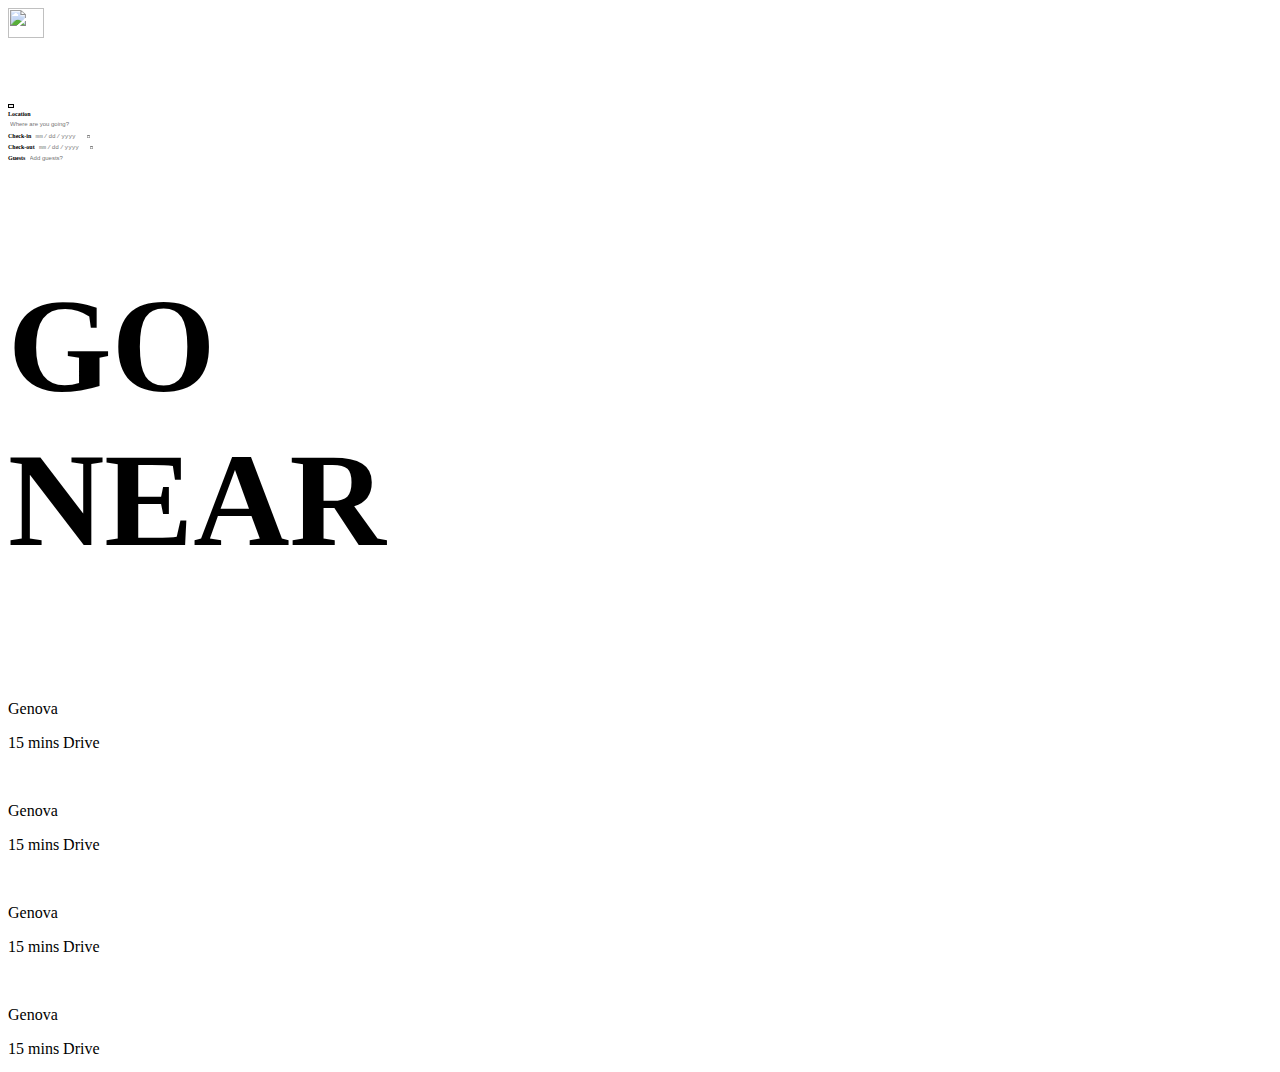
==== index.html @ 69705944 "navbar(finita)" ====
<!DOCTYPE html>
<html lang="it">
  <head>
    <meta charset="utf-8" />
    <meta name="viewport" content="width=device-width, initial-scale=1" />
    <title>Clone Airbnb</title>
    <link
      href="https://cdn.jsdelivr.net/npm/bootstrap@5.3.2/dist/css/bootstrap.min.css"
      rel="stylesheet"
      integrity="sha384-T3c6CoIi6uLrA9TneNEoa7RxnatzjcDSCmG1MXxSR1GAsXEV/Dwwykc2MPK8M2HN"
      crossorigin="anonymous"
    />
    <link rel="stylesheet" href="/style.css" />
  </head>
  <body>
    <header>
      <!-- NAVBAR -->
      <nav class="navbar navbar-light bg-black p-0">
        <div class="container-fluid">
          <a class="d-flex navbar-brand justify-content-center" href="#">
            <img src="./assets/logo.png" alt="" width="36" height="30">
          </a>
          <div class="d-flex gap-2">
            <p>Places to stay</p>
            <p>Experiences</p>
            <p>Online Experiences</p>
          </div>
          <div class="d-flex xx-small gap-2 align-items-center">
            <p class="m-0">Become a host</p>
            <div><ion-icon name="globe-outline"></ion-icon></div>
            <div>
              <button type="button" class="align-items-center d-flex rounded-pill gap-1">
                <ion-icon name="menu-outline"></ion-icon>
                <ion-icon class="text-secondary small" name="person-circle"></ion-icon>
              </button>
            </div>
          </div>
        </div>
      

      <div class="search-nav w-50 mx-auto d-flex justify-content-center bg-black">
        <div class="d-flex rounded-pill bg-light  justify-content-around">

          <div class="rounded-pill w-25" style="padding-bottom: 1.5px;">
            <div class="xx-small row w-100">
              <div class="col-12">
                <b>Location</b>
              </div>
              <div class="col-12 pe-1">
                <input class="w-100 p-0 d-flex" type="text" placeholder="Where are you going?">
              </div>
           </div>
          </div>
          <div class="rounded-pill w-75 row">
            <div class="col-3 px-1 xx-small">
              <b>Check-in</b>
              <input class="w-100 p-0 d-flex" type="date">
            </div>
            <div class="col-3 px-1 xx-small">
              <b>Check-out</b>
              <input class="w-100 p-0 d-flex" type="date">
            </div>
            <div class="col-3 px-1 xx-small">
              <b>Guests</b>
              <input class="w-100 p-0 d-flex" type="text" placeholder="Add guests?">
            </div>
            <div class="col-3 d-flex justify-content-end pe-2">
              <div class="d-flex align-items-center">
                <ion-icon size="extra-small" class="p-1 rounded-circle" name="search-outline"></ion-icon>
              </div>
            </div>
          </div>


          <!-- <div class="rounded-pill w-75">
            <div class="row align-items-center ps-2">
              <div class="d-flex col-3">
                <div class="xx-small">
                   <b>Location</b>
                   <input type="text" placeholder="Where are you going?" size="10">
                </div>
              </div>
              <div class="d-flex col-3 xx-small"><b>Check-in</b></div>
              <div class="d-flex col-3 xx-small"><b>Check-out</b></div>
              <div class="d-flex col-3 xx-small"><b>Guests</b></div>
            </div>
          </div>
          <div class="d-flex justify-content-end align-items-center w-25 h-100">
            <ion-icon size="extra-small" class="p-1 rounded-circle" name="search-outline"></ion-icon>
          </div> -->



        </div>
      </div>
</nav>
      <div class="position-relative">
        <img src="./assets/home.jpg" class="w-100 h-100" alt="" />
        <h1
          class="position-absolute start-0 top-50 mt-5 text-white fw-bold mx-5"
        >
          GO <br />
          NEAR
        </h1>
      </div>
    </header>

    <div class="bg-white m-5">
      <div class="row w-75 mx-auto">
        <div class="col-3">
          <div class="d-flex align-items-center">
            <img src="./assets/propic.png" class="logo" alt="" />
            <div>
              <p class="m-0">Genova</p>
              <p>15 mins Drive</p>
            </div>
          </div>
        </div>
        <div class="col-3">
          <div class="d-flex align-items-center">
            <img src="./assets/propic.png" class="logo" alt="" />
            <div>
              <p class="m-0">Genova</p>
              <p>15 mins Drive</p>
            </div>
          </div>
        </div>
        <div class="col-3">
          <div class="d-flex align-items-center">
            <img src="./assets/propic.png" class="logo" alt="" />
            <div>
              <p class="m-0">Genova</p>
              <p>15 mins Drive</p>
            </div>
          </div>
        </div>
        <div class="col-3">
          <div class="d-flex align-items-center">
            <img src="./assets/propic.png" class="logo" alt="" />
            <div>
              <p class="m-0">Genova</p>
              <p>15 mins Drive</p>
            </div>
          </div>
        </div>
      </div>
    </div>
    
    <script
      src="https://cdn.jsdelivr.net/npm/bootstrap@5.3.2/dist/js/bootstrap.bundle.min.js"
      integrity="sha384-C6RzsynM9kWDrMNeT87bh95OGNyZPhcTNXj1NW7RuBCsyN/o0jlpcV8Qyq46cDfL"
      crossorigin="anonymous"
    ></script>
    <script
      type="module"
      src="https://unpkg.com/ionicons@7.1.0/dist/ionicons/ionicons.esm.js"
    ></script>
    <script
      nomodule
      src="https://unpkg.com/ionicons@7.1.0/dist/ionicons/ionicons.js"
    ></script>
  </body>
</html>
---- style.css ----
.navbar img{
    object-fit: contain;
}
.navbar {
  color: white;
}
.navbar p{
  font-size: 0.4em;
}
button.rounded-pill{
  border: 1px solid black;
  padding-inline: 2px;
}
.small{
  font-size: small;
}
.x-small{
  font-size: x-small;
}
.xx-small{
  font-size: xx-small;
}
.navbar .search-nav{
  color: black;
}
.navbar .search-nav b{
  font-size: 0.4em;
}
.search-nav ion-icon{
  background-color: #FF385C!important;
  color: white;
  font-size: xx-small;
}
.search-nav input{
  font-size: 0.4em;
  border: none;
  outline: none;
  color: gray;
}
h1 {
  font-size: 100pt;
}
img {
  object-fit: cover;
}
.logo {
  width: 100px;
}
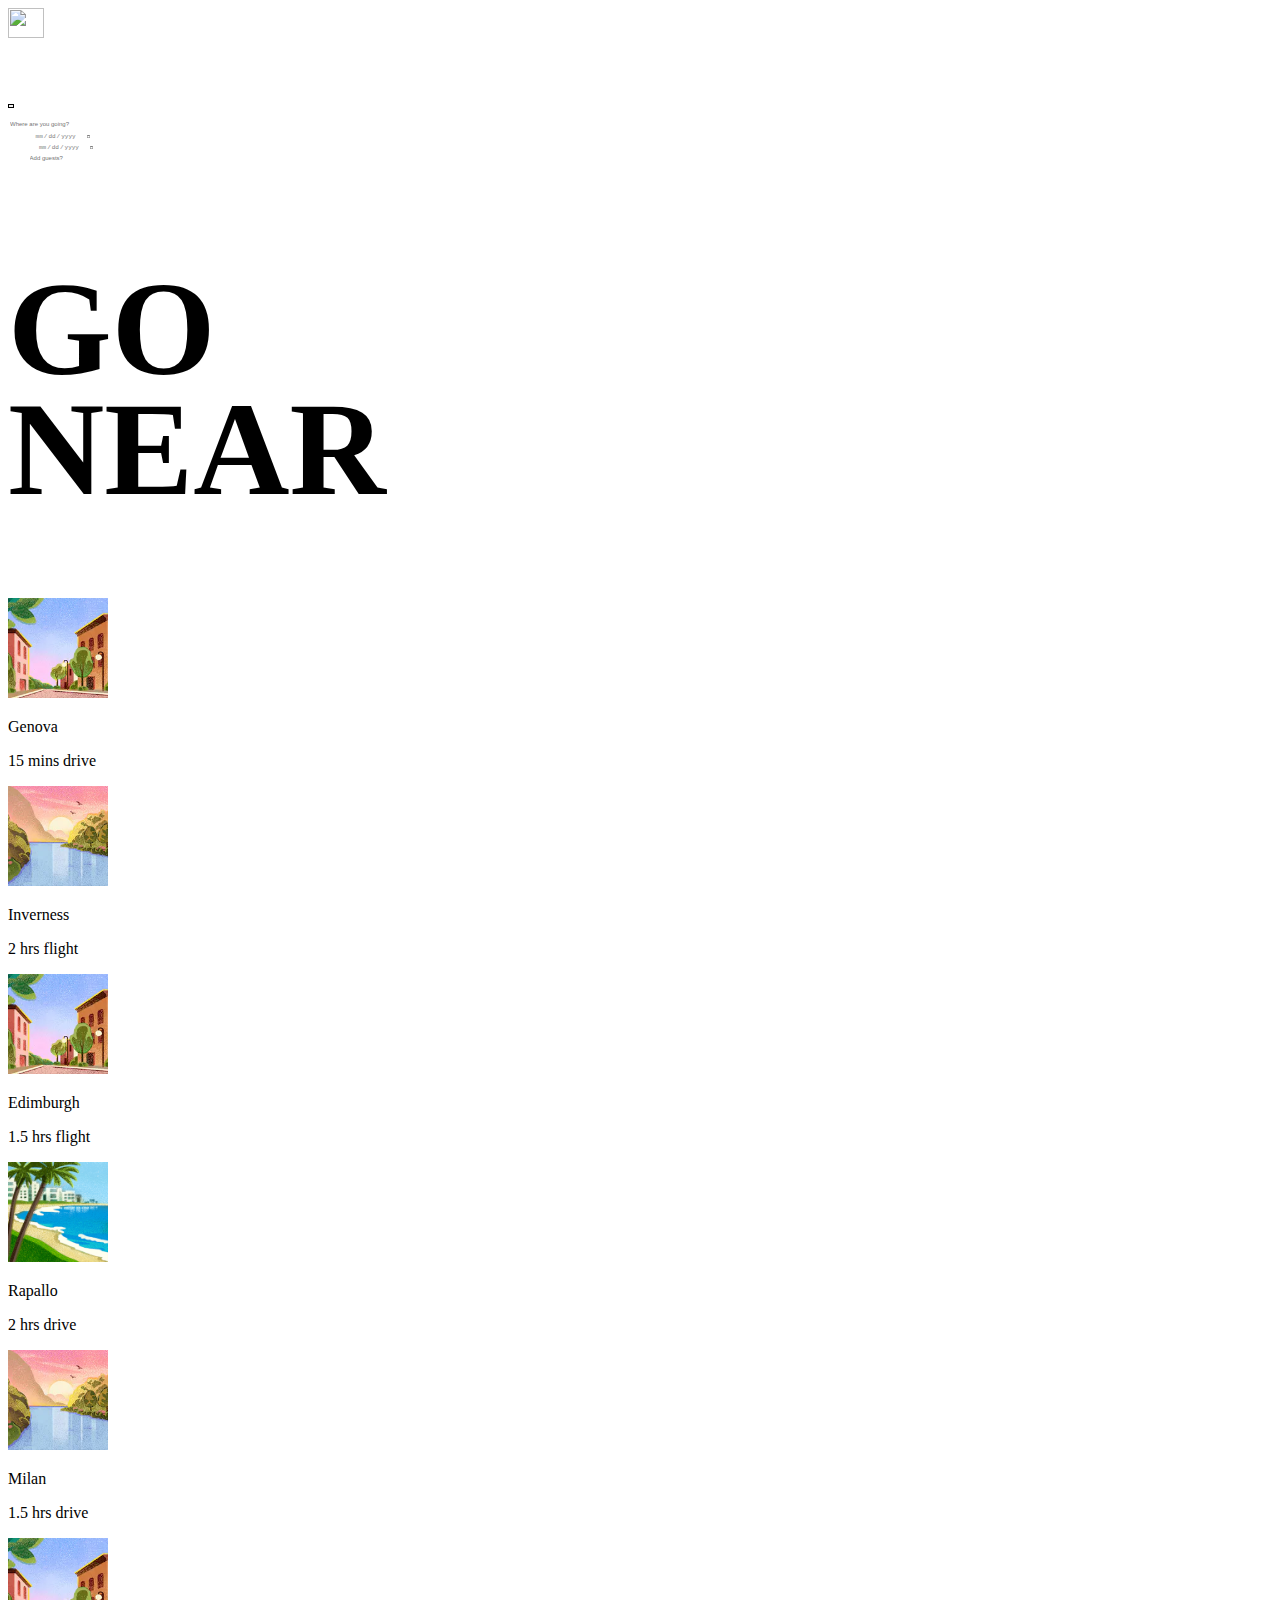
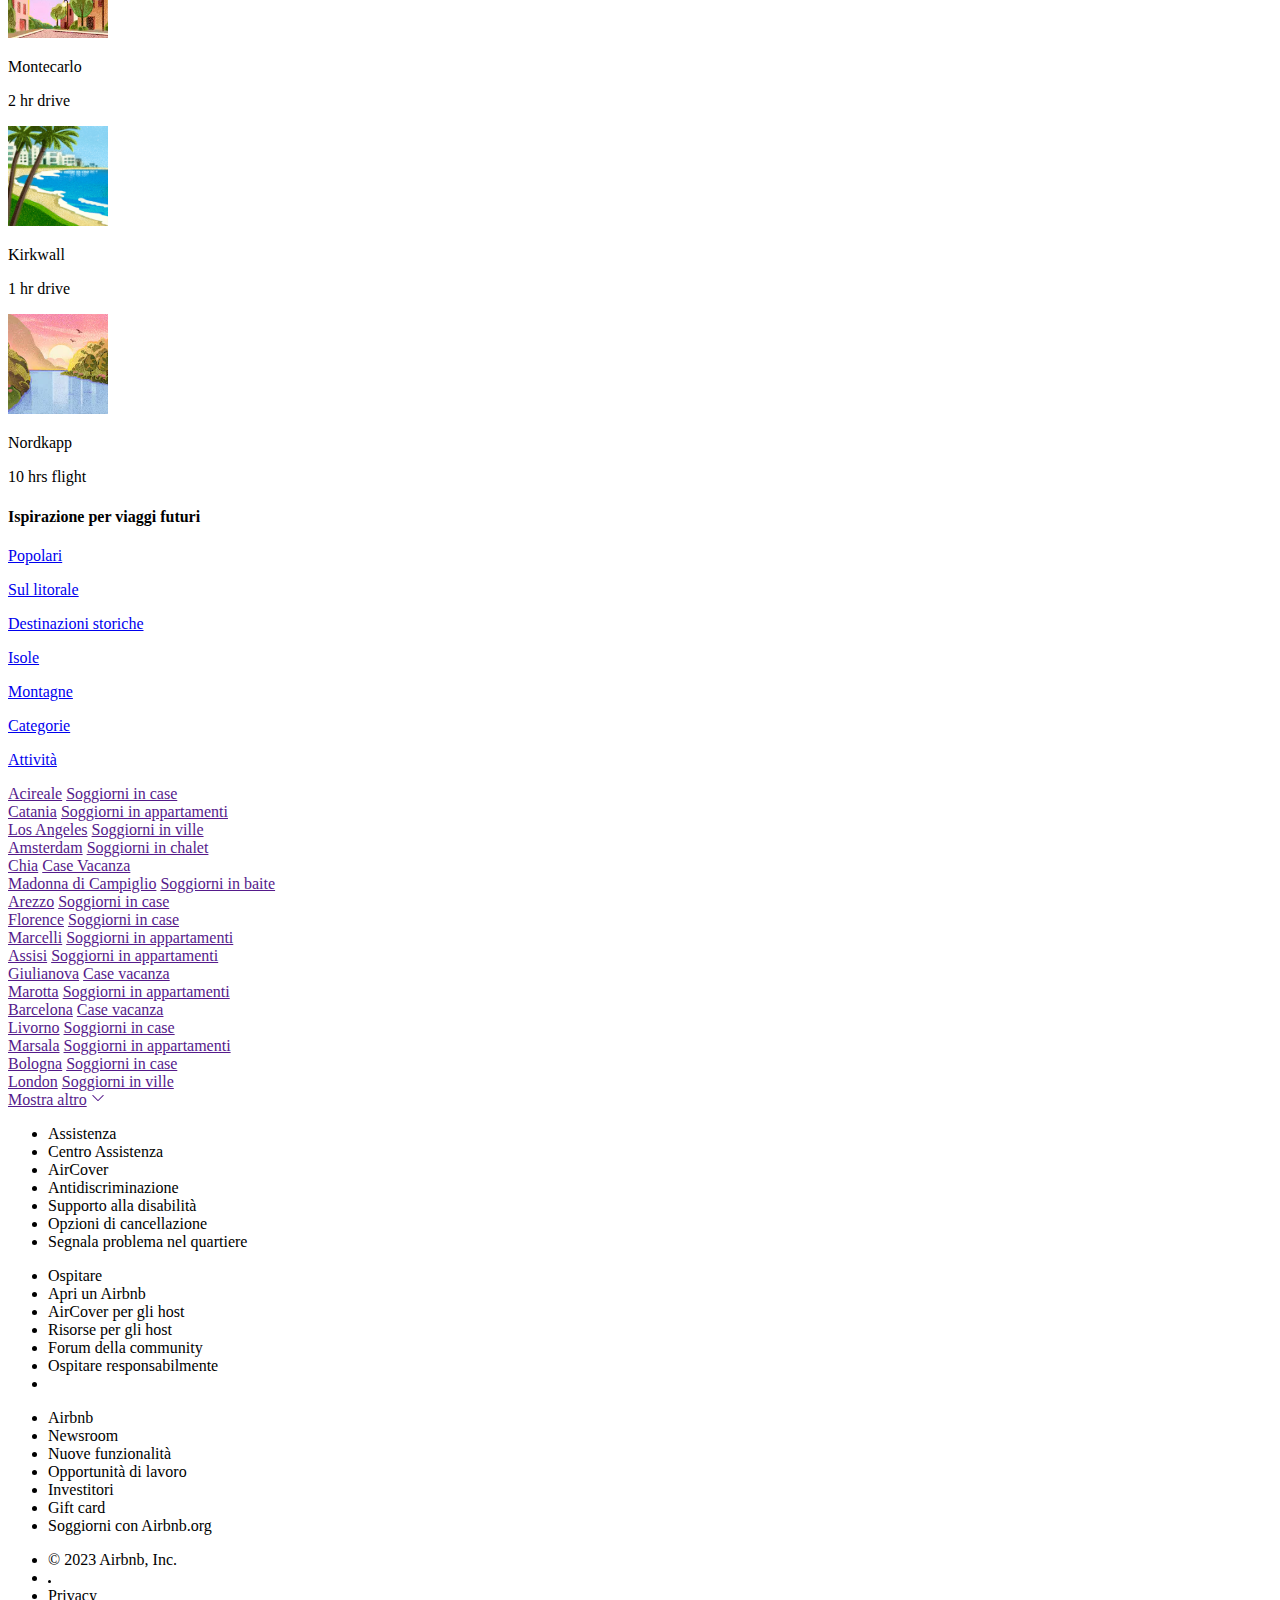
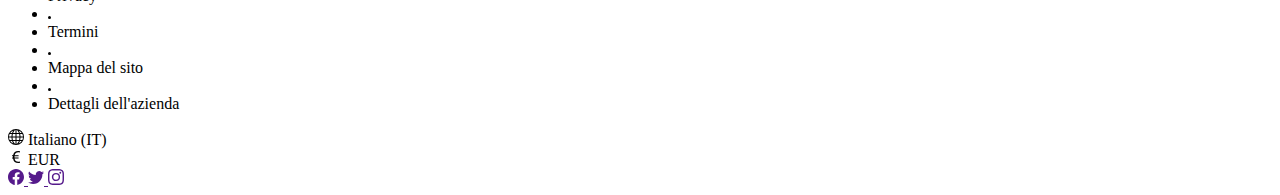
==== commit 7bbdb791: "Merge branch 'feature/homepage' into develop" ====
--- a/index.html
+++ b/index.html
@@ -11,6 +11,16 @@
       crossorigin="anonymous"
     />
     <link rel="stylesheet" href="/style.css" />
+    <style>
+      .link-item-hover {
+        color: black;
+        text-decoration: none;
+      }
+
+      .link-item-hover:hover {
+        text-decoration: underline black;
+      }
+    </style>
   </head>
   <body>
     <header>
@@ -102,49 +112,616 @@
           GO <br />
           NEAR
         </h1>
-      </div>
-    </header>
-
-    <div class="bg-white m-5">
-      <div class="row w-75 mx-auto">
-        <div class="col-3">
-          <div class="d-flex align-items-center">
-            <img src="./assets/propic.png" class="logo" alt="" />
-            <div>
-              <p class="m-0">Genova</p>
-              <p>15 mins Drive</p>
-            </div>
-          </div>
-        </div>
-        <div class="col-3">
-          <div class="d-flex align-items-center">
-            <img src="./assets/propic.png" class="logo" alt="" />
-            <div>
-              <p class="m-0">Genova</p>
-              <p>15 mins Drive</p>
-            </div>
-          </div>
-        </div>
-        <div class="col-3">
-          <div class="d-flex align-items-center">
-            <img src="./assets/propic.png" class="logo" alt="" />
-            <div>
-              <p class="m-0">Genova</p>
-              <p>15 mins Drive</p>
-            </div>
-          </div>
-        </div>
-        <div class="col-3">
-          <div class="d-flex align-items-center">
-            <img src="./assets/propic.png" class="logo" alt="" />
-            <div>
-              <p class="m-0">Genova</p>
-              <p>15 mins Drive</p>
+        <!-- </div> -->
+      </header>
+    </div>
+    <!-- FOOTER -->
+    <div class="bg-white mt-5">
+      <div class="row w-75 mx-auto flex-wrap">
+        <div class="col-lg-3 col-md-4 mb-4">
+          <div class="d-flex align-items-center gap-3">
+            <img src="./assets/Città.jpg" class="logo rounded-4" alt="" />
+            <div>
+              <p class="mt-2 mb-1 fw-bold fs-5">Genova</p>
+              <p class="mb-1 fs-5 fw-light">15 mins drive</p>
+            </div>
+          </div>
+        </div>
+        <div class="col-lg-3 col-md-4">
+          <div class="d-flex align-items-center gap-3">
+            <img src="./assets/Fiume.jpg" class="logo rounded-4" alt="" />
+            <div>
+              <p class="mt-2 mb-1 fw-bold fs-5">Inverness</p>
+              <p class="mb-1 fs-5 fw-light">2 hrs flight</p>
+            </div>
+          </div>
+        </div>
+        <div class="col-lg-3 col-md-4">
+          <div class="d-flex align-items-center gap-3">
+            <img src="./assets/Città.jpg" class="logo rounded-4" alt="" />
+            <div>
+              <p class="mt-2 mb-1 fw-bold fs-5">Edimburgh</p>
+              <p class="mb-1 fs-5 fw-light">1.5 hrs flight</p>
+            </div>
+          </div>
+        </div>
+        <div class="col-lg-3 col-md-4">
+          <div class="d-flex align-items-center gap-3">
+            <img src="./assets/Spiaggia.png" class="logo rounded-4" alt="" />
+            <div>
+              <p class="mt-2 mb-1 fw-bold fs-5">Rapallo</p>
+              <p class="mb-1 fs-5 fw-light">2 hrs drive</p>
+            </div>
+          </div>
+        </div>
+        <div class="col-lg-3 col-md-4">
+          <div class="d-flex align-items-center gap-3">
+            <img src="./assets/Fiume.jpg" class="logo rounded-4" alt="" />
+            <div>
+              <p class="mt-2 mb-1 fw-bold fs-5">Milan</p>
+              <p class="mb-1 fs-5 fw-light">1.5 hrs drive</p>
+            </div>
+          </div>
+        </div>
+        <div class="col-lg-3 col-md-4">
+          <div class="d-flex align-items-center gap-3">
+            <img src="./assets/Città.jpg" class="logo rounded-4" alt="" />
+            <div>
+              <p class="mt-2 mb-1 fw-bold fs-5">Montecarlo</p>
+              <p class="mb-1 fs-5 fw-light">2 hr drive</p>
+            </div>
+          </div>
+        </div>
+        <div class="col-lg-3 col-md-4">
+          <div class="d-flex align-items-center gap-3">
+            <img src="./assets/Spiaggia.png" class="logo rounded-4" alt="" />
+            <div>
+              <p class="mt-2 mb-1 fw-bold fs-5">Kirkwall</p>
+              <p class="mb-1 fs-5 fw-light">1 hr drive</p>
+            </div>
+          </div>
+        </div>
+        <div class="col-lg-3 col-md-4">
+          <div class="d-flex align-items-center gap-3">
+            <img src="./assets/Fiume.jpg" class="logo rounded-4" alt="" />
+            <div>
+              <p class="mt-2 mb-1 fw-bold fs-5">Nordkapp</p>
+              <p class="mb-1 fs-5 fw-light">10 hrs flight</p>
             </div>
           </div>
         </div>
       </div>
     </div>
+
+        <!-- PRE FOOTER MENU -->
+        <footer class="pb-3">
+          <div class="border-bottom">
+            <div class="container d-flex flex-column gap-3 pb-5">
+              <h4>Ispirazione per viaggi futuri</h4>
+              <div class="d-flex gap-4 border-bottom">
+                <p>
+                  <a
+                    href="#"
+                    class="link-underline link-underline-opacity-0 text-body-tertiary fw-semibold border-bottom border-black border-2 pb-3"
+                    >Popolari</a
+                  >
+                </p>
+                <p>
+                  <a
+                    href="#"
+                    class="link-underline link-underline-opacity-0 text-body-tertiary fw-semibold"
+                    >Sul litorale</a
+                  >
+                </p>
+                <p>
+                  <a
+                    href="#"
+                    class="link-underline link-underline-opacity-0 text-body-tertiary fw-semibold"
+                    >Destinazioni storiche</a
+                  >
+                </p>
+                <p>
+                  <a
+                    href="#"
+                    class="link-underline link-underline-opacity-0 text-body-tertiary fw-semibold"
+                    >Isole</a
+                  >
+                </p>
+                <p>
+                  <a
+                    href="#"
+                    class="link-underline link-underline-opacity-0 text-body-tertiary fw-semibold"
+                    >Montagne</a
+                  >
+                </p>
+                <p>
+                  <a
+                    href="#"
+                    class="link-underline link-underline-opacity-0 text-body-tertiary fw-semibold"
+                    >Categorie</a
+                  >
+                </p>
+                <p>
+                  <a
+                    href="#"
+                    class="link-underline link-underline-opacity-0 text-body-tertiary fw-semibold"
+                    >Attività</a
+                  >
+                </p>
+              </div>
+    
+              <div class="row pt-3">
+                <div class="d-flex flex-column gap-4 col-2">
+                  <div class="d-flex flex-column">
+                    <a
+                      href=""
+                      class="link-underline link-underline-opacity-0 text-black fw-semibold"
+                      >Acireale</a
+                    >
+                    <a
+                      href=""
+                      class="link-underline link-underline-opacity-0 text-body-tertiary"
+                      >Soggiorni in case</a
+                    >
+                  </div>
+    
+                  <div class="d-flex flex-column">
+                    <a
+                      href=""
+                      class="link-underline link-underline-opacity-0 text-black fw-semibold"
+                      >Catania</a
+                    >
+                    <a
+                      href=""
+                      class="link-underline link-underline-opacity-0 text-body-tertiary"
+                      >Soggiorni in appartamenti</a
+                    >
+                  </div>
+    
+                  <div class="d-flex flex-column">
+                    <a
+                      href=""
+                      class="link-underline link-underline-opacity-0 text-black fw-semibold"
+                      >Los Angeles</a
+                    >
+                    <a
+                      href=""
+                      class="link-underline link-underline-opacity-0 text-body-tertiary"
+                      >Soggiorni in ville</a
+                    >
+                  </div>
+                </div>
+    
+                <div class="d-flex flex-column gap-4 col-2">
+                  <div class="d-flex flex-column">
+                    <a
+                      href=""
+                      class="link-underline link-underline-opacity-0 text-black fw-semibold"
+                      >Amsterdam</a
+                    >
+                    <a
+                      href=""
+                      class="link-underline link-underline-opacity-0 text-body-tertiary"
+                      >Soggiorni in chalet</a
+                    >
+                  </div>
+    
+                  <div class="d-flex flex-column">
+                    <a
+                      href=""
+                      class="link-underline link-underline-opacity-0 text-black fw-semibold"
+                      >Chia</a
+                    >
+                    <a
+                      href=""
+                      class="link-underline link-underline-opacity-0 text-body-tertiary"
+                      >Case Vacanza</a
+                    >
+                  </div>
+    
+                  <div class="d-flex flex-column">
+                    <a
+                      href=""
+                      class="link-underline link-underline-opacity-0 text-black fw-semibold"
+                      >Madonna di Campiglio</a
+                    >
+                    <a
+                      href=""
+                      class="link-underline link-underline-opacity-0 text-body-tertiary"
+                      >Soggiorni in baite</a
+                    >
+                  </div>
+                </div>
+    
+                <div class="d-flex flex-column gap-4 col-2">
+                  <div class="d-flex flex-column">
+                    <a
+                      href=""
+                      class="link-underline link-underline-opacity-0 text-black fw-semibold"
+                      >Arezzo</a
+                    >
+                    <a
+                      href=""
+                      class="link-underline link-underline-opacity-0 text-body-tertiary"
+                      >Soggiorni in case</a
+                    >
+                  </div>
+    
+                  <div class="d-flex flex-column">
+                    <a
+                      href=""
+                      class="link-underline link-underline-opacity-0 text-black fw-semibold"
+                      >Florence</a
+                    >
+                    <a
+                      href=""
+                      class="link-underline link-underline-opacity-0 text-body-tertiary"
+                      >Soggiorni in case</a
+                    >
+                  </div>
+    
+                  <div class="d-flex flex-column">
+                    <a
+                      href=""
+                      class="link-underline link-underline-opacity-0 text-black fw-semibold"
+                      >Marcelli</a
+                    >
+                    <a
+                      href=""
+                      class="link-underline link-underline-opacity-0 text-body-tertiary"
+                      >Soggiorni in appartamenti</a
+                    >
+                  </div>
+                </div>
+    
+                <div class="d-flex flex-column gap-4 col-2">
+                  <div class="d-flex flex-column">
+                    <a
+                      href=""
+                      class="link-underline link-underline-opacity-0 text-black fw-semibold"
+                      >Assisi</a
+                    >
+                    <a
+                      href=""
+                      class="link-underline link-underline-opacity-0 text-body-tertiary"
+                      >Soggiorni in appartamenti</a
+                    >
+                  </div>
+    
+                  <div class="d-flex flex-column">
+                    <a
+                      href=""
+                      class="link-underline link-underline-opacity-0 text-black fw-semibold"
+                      >Giulianova</a
+                    >
+                    <a
+                      href=""
+                      class="link-underline link-underline-opacity-0 text-body-tertiary"
+                      >Case vacanza</a
+                    >
+                  </div>
+    
+                  <div class="d-flex flex-column">
+                    <a
+                      href=""
+                      class="link-underline link-underline-opacity-0 text-black fw-semibold"
+                      >Marotta</a
+                    >
+                    <a
+                      href=""
+                      class="link-underline link-underline-opacity-0 text-body-tertiary"
+                      >Soggiorni in appartamenti</a
+                    >
+                  </div>
+                </div>
+    
+                <div class="d-flex flex-column gap-4 col-2">
+                  <div class="d-flex flex-column">
+                    <a
+                      href=""
+                      class="link-underline link-underline-opacity-0 text-black fw-semibold"
+                      >Barcelona</a
+                    >
+                    <a
+                      href=""
+                      class="link-underline link-underline-opacity-0 text-body-tertiary"
+                      >Case vacanza</a
+                    >
+                  </div>
+    
+                  <div class="d-flex flex-column">
+                    <a
+                      href=""
+                      class="link-underline link-underline-opacity-0 text-black fw-semibold"
+                      >Livorno</a
+                    >
+                    <a
+                      href=""
+                      class="link-underline link-underline-opacity-0 text-body-tertiary"
+                      >Soggiorni in case</a
+                    >
+                  </div>
+    
+                  <div class="d-flex flex-column">
+                    <a
+                      href=""
+                      class="link-underline link-underline-opacity-0 text-black fw-semibold"
+                      >Marsala</a
+                    >
+                    <a
+                      href=""
+                      class="link-underline link-underline-opacity-0 text-body-tertiary"
+                      >Soggiorni in appartamenti</a
+                    >
+                  </div>
+                </div>
+    
+                <div class="d-flex flex-column gap-4 col-2">
+                  <div class="d-flex flex-column">
+                    <a
+                      href=""
+                      class="link-underline link-underline-opacity-0 text-black fw-semibold"
+                      >Bologna</a
+                    >
+                    <a
+                      href=""
+                      class="link-underline link-underline-opacity-0 text-body-tertiary"
+                      >Soggiorni in case</a
+                    >
+                  </div>
+    
+                  <div class="d-flex flex-column">
+                    <a
+                      href=""
+                      class="link-underline link-underline-opacity-0 text-black fw-semibold"
+                      >London</a
+                    >
+                    <a
+                      href=""
+                      class="link-underline link-underline-opacity-0 text-body-tertiary"
+                      >Soggiorni in ville</a
+                    >
+                  </div>
+    
+                  <div class="d-flex gap-2">
+                    <a
+                      href=""
+                      class="link-underline link-underline-opacity-0 text-black fw-semibold"
+                      >Mostra altro</a
+                    >
+                    <a
+                      href=""
+                      class="link-underline link-underline-opacity-0 text-body-tertiary"
+                      ><svg
+                        xmlns="http://www.w3.org/2000/svg"
+                        width="14"
+                        height="14"
+                        fill="currentColor"
+                        class="bi bi-chevron-down"
+                        viewBox="0 0 16 16"
+                      >
+                        <path
+                          fill-rule="evenodd"
+                          d="M1.646 4.646a.5.5 0 0 1 .708 0L8 10.293l5.646-5.647a.5.5 0 0 1 .708.708l-6 6a.5.5 0 0 1-.708 0l-6-6a.5.5 0 0 1 0-.708z"
+                        /></svg
+                    ></a>
+                  </div>
+                </div>
+              </div>
+            </div>
+          </div>
+    
+          <!-- START FOOTER -->
+          <div class="container">
+            <div class="row">
+              <ul class="list-group list-group-flush pt-5 pb-5 col-4">
+                <li class="list-group-item border-0 fw-semibold">Assistenza</li>
+                <li class="list-group-item border-0 link-item-hover">
+                  Centro Assistenza
+                </li>
+                <li class="list-group-item border-0 link-item-hover">AirCover</li>
+                <li class="list-group-item border-0 link-item-hover">
+                  Antidiscriminazione
+                </li>
+                <li class="list-group-item border-0 link-item-hover">
+                  Supporto alla disabilità
+                </li>
+                <li class="list-group-item border-0 link-item-hover">
+                  Opzioni di cancellazione
+                </li>
+                <li class="list-group-item border-0 link-item-hover">
+                  Segnala problema nel quartiere
+                </li>
+              </ul>
+    
+              <ul class="list-group list-group-flush pt-5 pb-5 col-4">
+                <li class="list-group-item border-0 fw-semibold">Ospitare</li>
+                <li class="list-group-item border-0 link-item-hover">
+                  Apri un Airbnb
+                </li>
+                <li class="list-group-item border-0 link-item-hover">
+                  AirCover per gli host
+                </li>
+                <li class="list-group-item border-0 link-item-hover">
+                  Risorse per gli host
+                </li>
+                <li class="list-group-item border-0 link-item-hover">
+                  Forum della community
+                </li>
+                <li class="list-group-item border-0 link-item-hover">
+                  Ospitare responsabilmente
+                </li>
+                <li class="list-group-item border-0 link-item-hover"></li>
+              </ul>
+    
+              <ul class="list-group list-group-flush pt-5 pb-5 col-4">
+                <li class="list-group-item border-0 fw-semibold">Airbnb</li>
+                <li class="list-group-item border-0 link-item-hover">Newsroom</li>
+                <li class="list-group-item border-0 link-item-hover">
+                  Nuove funzionalità
+                </li>
+                <li class="list-group-item border-0 link-item-hover">
+                  Opportunità di lavoro
+                </li>
+                <li class="list-group-item border-0 link-item-hover">
+                  Investitori
+                </li>
+                <li class="list-group-item border-0 link-item-hover">Gift card</li>
+                <li class="list-group-item border-0 link-item-hover">
+                  Soggiorni con Airbnb.org
+                </li>
+              </ul>
+            </div>
+    
+            <div class="border-top pt-3 d-flex justify-content-between">
+              <ul class="list-group list-group-flush d-flex flex-row">
+                <li class="list-group-item border-0 text-body-secondary px-1">
+                  © 2023 Airbnb, Inc.
+                </li>
+                <li class="list-group-item border-0 text-body-secondary px-1">
+                  <svg
+                    xmlns="http://www.w3.org/2000/svg"
+                    width="3"
+                    height="3"
+                    fill="currentColor"
+                    class="bi bi-circle-fill"
+                    viewBox="0 0 16 16"
+                  >
+                    <circle cx="8" cy="8" r="8" />
+                  </svg>
+                </li>
+                <li class="list-group-item border-0 text-body-secondary px-1">
+                  <a href="#" class="link-item-hover">Privacy</a>
+                </li>
+                <li class="list-group-item border-0 text-body-secondary px-1">
+                  <svg
+                    xmlns="http://www.w3.org/2000/svg"
+                    width="3"
+                    height="3"
+                    fill="currentColor"
+                    class="bi bi-circle-fill"
+                    viewBox="0 0 16 16"
+                  >
+                    <circle cx="8" cy="8" r="8" />
+                  </svg>
+                </li>
+                <li class="list-group-item border-0 text-body-secondary px-1">
+                  <a href="#" class="link-item-hover">Termini</a>
+                </li>
+                <li class="list-group-item border-0 text-body-secondary px-1">
+                  <svg
+                    xmlns="http://www.w3.org/2000/svg"
+                    width="3"
+                    height="3"
+                    fill="currentColor"
+                    class="bi bi-circle-fill"
+                    viewBox="0 0 16 16"
+                  >
+                    <circle cx="8" cy="8" r="8" />
+                  </svg>
+                </li>
+                <li class="list-group-item border-0 text-body-secondary px-1">
+                  <a href="#" class="link-item-hover">Mappa del sito</a>
+                </li>
+                <li class="list-group-item border-0 text-body-secondary px-1">
+                  <svg
+                    xmlns="http://www.w3.org/2000/svg"
+                    width="3"
+                    height="3"
+                    fill="currentColor"
+                    class="bi bi-circle-fill"
+                    viewBox="0 0 16 16"
+                  >
+                    <circle cx="8" cy="8" r="8" />
+                  </svg>
+                </li>
+                <li class="list-group-item border-0 text-body-secondary px-1">
+                  <a href="#" class="link-item-hover">Dettagli dell'azienda</a>
+                </li>
+              </ul>
+    
+              <div class="d-flex gap-4">
+                <div class="d-flex align-items-center gap-2">
+                  <svg
+                    xmlns="http://www.w3.org/2000/svg"
+                    width="16"
+                    height="16"
+                    fill="currentColor"
+                    class="bi bi-globe"
+                    viewBox="0 0 16 16"
+                  >
+                    <path
+                      d="M0 8a8 8 0 1 1 16 0A8 8 0 0 1 0 8m7.5-6.923c-.67.204-1.335.82-1.887 1.855A7.97 7.97 0 0 0 5.145 4H7.5zM4.09 4a9.267 9.267 0 0 1 .64-1.539 6.7 6.7 0 0 1 .597-.933A7.025 7.025 0 0 0 2.255 4zm-.582 3.5c.03-.877.138-1.718.312-2.5H1.674a6.958 6.958 0 0 0-.656 2.5zM4.847 5a12.5 12.5 0 0 0-.338 2.5H7.5V5zM8.5 5v2.5h2.99a12.495 12.495 0 0 0-.337-2.5zM4.51 8.5a12.5 12.5 0 0 0 .337 2.5H7.5V8.5zm3.99 0V11h2.653c.187-.765.306-1.608.338-2.5zM5.145 12c.138.386.295.744.468 1.068.552 1.035 1.218 1.65 1.887 1.855V12zm.182 2.472a6.696 6.696 0 0 1-.597-.933A9.268 9.268 0 0 1 4.09 12H2.255a7.024 7.024 0 0 0 3.072 2.472M3.82 11a13.652 13.652 0 0 1-.312-2.5h-2.49c.062.89.291 1.733.656 2.5zm6.853 3.472A7.024 7.024 0 0 0 13.745 12H11.91a9.27 9.27 0 0 1-.64 1.539 6.688 6.688 0 0 1-.597.933M8.5 12v2.923c.67-.204 1.335-.82 1.887-1.855.173-.324.33-.682.468-1.068zm3.68-1h2.146c.365-.767.594-1.61.656-2.5h-2.49a13.65 13.65 0 0 1-.312 2.5zm2.802-3.5a6.959 6.959 0 0 0-.656-2.5H12.18c.174.782.282 1.623.312 2.5zM11.27 2.461c.247.464.462.98.64 1.539h1.835a7.024 7.024 0 0 0-3.072-2.472c.218.284.418.598.597.933zM10.855 4a7.966 7.966 0 0 0-.468-1.068C9.835 1.897 9.17 1.282 8.5 1.077V4z"
+                    />
+                  </svg>
+                  <a href="" class="link-item-hover">Italiano (IT)</a>
+                </div>
+    
+                <div class="d-flex align-items-center gap-1">
+                  <svg
+                    xmlns="http://www.w3.org/2000/svg"
+                    width="16"
+                    height="16"
+                    fill="currentColor"
+                    class="bi bi-currency-euro"
+                    viewBox="0 0 16 16"
+                  >
+                    <path
+                      d="M4 9.42h1.063C5.4 12.323 7.317 14 10.34 14c.622 0 1.167-.068 1.659-.185v-1.3c-.484.119-1.045.17-1.659.17-2.1 0-3.455-1.198-3.775-3.264h4.017v-.928H6.497v-.936c0-.11 0-.219.008-.329h4.078v-.927H6.618c.388-1.898 1.719-2.985 3.723-2.985.614 0 1.175.05 1.659.177V2.194A6.617 6.617 0 0 0 10.341 2c-2.928 0-4.82 1.569-5.244 4.3H4v.928h1.01v1.265H4v.928z"
+                    />
+                  </svg>
+                  <a href="" class="link-item-hover">EUR</a>
+                </div>
+    
+                <div class="d-flex align-items-center gap-3">
+                  <a href="" class="text-black">
+                    <svg
+                      xmlns="http://www.w3.org/2000/svg"
+                      width="16"
+                      height="16"
+                      fill="currentColor"
+                      class="bi bi-facebook"
+                      viewBox="0 0 16 16"
+                    >
+                      <path
+                        d="M16 8.049c0-4.446-3.582-8.05-8-8.05C3.58 0-.002 3.603-.002 8.05c0 4.017 2.926 7.347 6.75 7.951v-5.625h-2.03V8.05H6.75V6.275c0-2.017 1.195-3.131 3.022-3.131.876 0 1.791.157 1.791.157v1.98h-1.009c-.993 0-1.303.621-1.303 1.258v1.51h2.218l-.354 2.326H9.25V16c3.824-.604 6.75-3.934 6.75-7.951"
+                      />
+                    </svg>
+                  </a>
+                  <a href="" class="text-black">
+                    <svg
+                      xmlns="http://www.w3.org/2000/svg"
+                      width="16"
+                      height="16"
+                      fill="currentColor"
+                      class="bi bi-twitter"
+                      viewBox="0 0 16 16"
+                    >
+                      <path
+                        d="M5.026 15c6.038 0 9.341-5.003 9.341-9.334 0-.14 0-.282-.006-.422A6.685 6.685 0 0 0 16 3.542a6.658 6.658 0 0 1-1.889.518 3.301 3.301 0 0 0 1.447-1.817 6.533 6.533 0 0 1-2.087.793A3.286 3.286 0 0 0 7.875 6.03a9.325 9.325 0 0 1-6.767-3.429 3.289 3.289 0 0 0 1.018 4.382A3.323 3.323 0 0 1 .64 6.575v.045a3.288 3.288 0 0 0 2.632 3.218 3.203 3.203 0 0 1-.865.115 3.23 3.23 0 0 1-.614-.057 3.283 3.283 0 0 0 3.067 2.277A6.588 6.588 0 0 1 .78 13.58a6.32 6.32 0 0 1-.78-.045A9.344 9.344 0 0 0 5.026 15"
+                      />
+                    </svg>
+                  </a>
+                  <a href="" class="text-black">
+                    <svg
+                      xmlns="http://www.w3.org/2000/svg"
+                      width="16"
+                      height="16"
+                      fill="currentColor"
+                      class="bi bi-instagram"
+                      viewBox="0 0 16 16"
+                    >
+                      <path
+                        d="M8 0C5.829 0 5.556.01 4.703.048 3.85.088 3.269.222 2.76.42a3.917 3.917 0 0 0-1.417.923A3.927 3.927 0 0 0 .42 2.76C.222 3.268.087 3.85.048 4.7.01 5.555 0 5.827 0 8.001c0 2.172.01 2.444.048 3.297.04.852.174 1.433.372 1.942.205.526.478.972.923 1.417.444.445.89.719 1.416.923.51.198 1.09.333 1.942.372C5.555 15.99 5.827 16 8 16s2.444-.01 3.298-.048c.851-.04 1.434-.174 1.943-.372a3.916 3.916 0 0 0 1.416-.923c.445-.445.718-.891.923-1.417.197-.509.332-1.09.372-1.942C15.99 10.445 16 10.173 16 8s-.01-2.445-.048-3.299c-.04-.851-.175-1.433-.372-1.941a3.926 3.926 0 0 0-.923-1.417A3.911 3.911 0 0 0 13.24.42c-.51-.198-1.092-.333-1.943-.372C10.443.01 10.172 0 7.998 0h.003zm-.717 1.442h.718c2.136 0 2.389.007 3.232.046.78.035 1.204.166 1.486.275.373.145.64.319.92.599.28.28.453.546.598.92.11.281.24.705.275 1.485.039.843.047 1.096.047 3.231s-.008 2.389-.047 3.232c-.035.78-.166 1.203-.275 1.485a2.47 2.47 0 0 1-.599.919c-.28.28-.546.453-.92.598-.28.11-.704.24-1.485.276-.843.038-1.096.047-3.232.047s-2.39-.009-3.233-.047c-.78-.036-1.203-.166-1.485-.276a2.478 2.478 0 0 1-.92-.598 2.48 2.48 0 0 1-.6-.92c-.109-.281-.24-.705-.275-1.485-.038-.843-.046-1.096-.046-3.233 0-2.136.008-2.388.046-3.231.036-.78.166-1.204.276-1.486.145-.373.319-.64.599-.92.28-.28.546-.453.92-.598.282-.11.705-.24 1.485-.276.738-.034 1.024-.044 2.515-.045v.002zm4.988 1.328a.96.96 0 1 0 0 1.92.96.96 0 0 0 0-1.92zm-4.27 1.122a4.109 4.109 0 1 0 0 8.217 4.109 4.109 0 0 0 0-8.217zm0 1.441a2.667 2.667 0 1 1 0 5.334 2.667 2.667 0 0 1 0-5.334"
+                      />
+                    </svg>
+                  </a>
+                </div>
+              </div>
+            </div>
+          </div>
+          <!-- END FOOTER -->
+        </footer>
     
     <script
       src="https://cdn.jsdelivr.net/npm/bootstrap@5.3.2/dist/js/bootstrap.bundle.min.js"
--- a/style.css
+++ b/style.css
@@ -39,10 +39,47 @@
 }
 h1 {
   font-size: 100pt;
+  /* margin-block: 30%; */
+  line-height: 120px;
+}
+body {
+  overflow-x: hidden;
 }
 img {
   object-fit: cover;
 }
 .logo {
   width: 100px;
+  aspect-ratio: 1/1;
+  object-fit: cover;
 }
+
+.background {
+  background-image: url(/assets/home.jpg);
+  background-size: cover;
+  background-repeat: no-repeat;
+  background-position: center;
+  min-height: 1300px;
+  max-height: 1200px;
+}
+
+.navbar * {
+  color: white;
+}
+
+.search {
+  min-width: 860px;
+  border-radius: 500px;
+}
+
+.search p {
+  margin-block: 10px;
+}
+
+.search_icon {
+  background-color: #e41e56;
+  padding: 15px;
+}
+.text-dark {
+  color: black !important;
+}
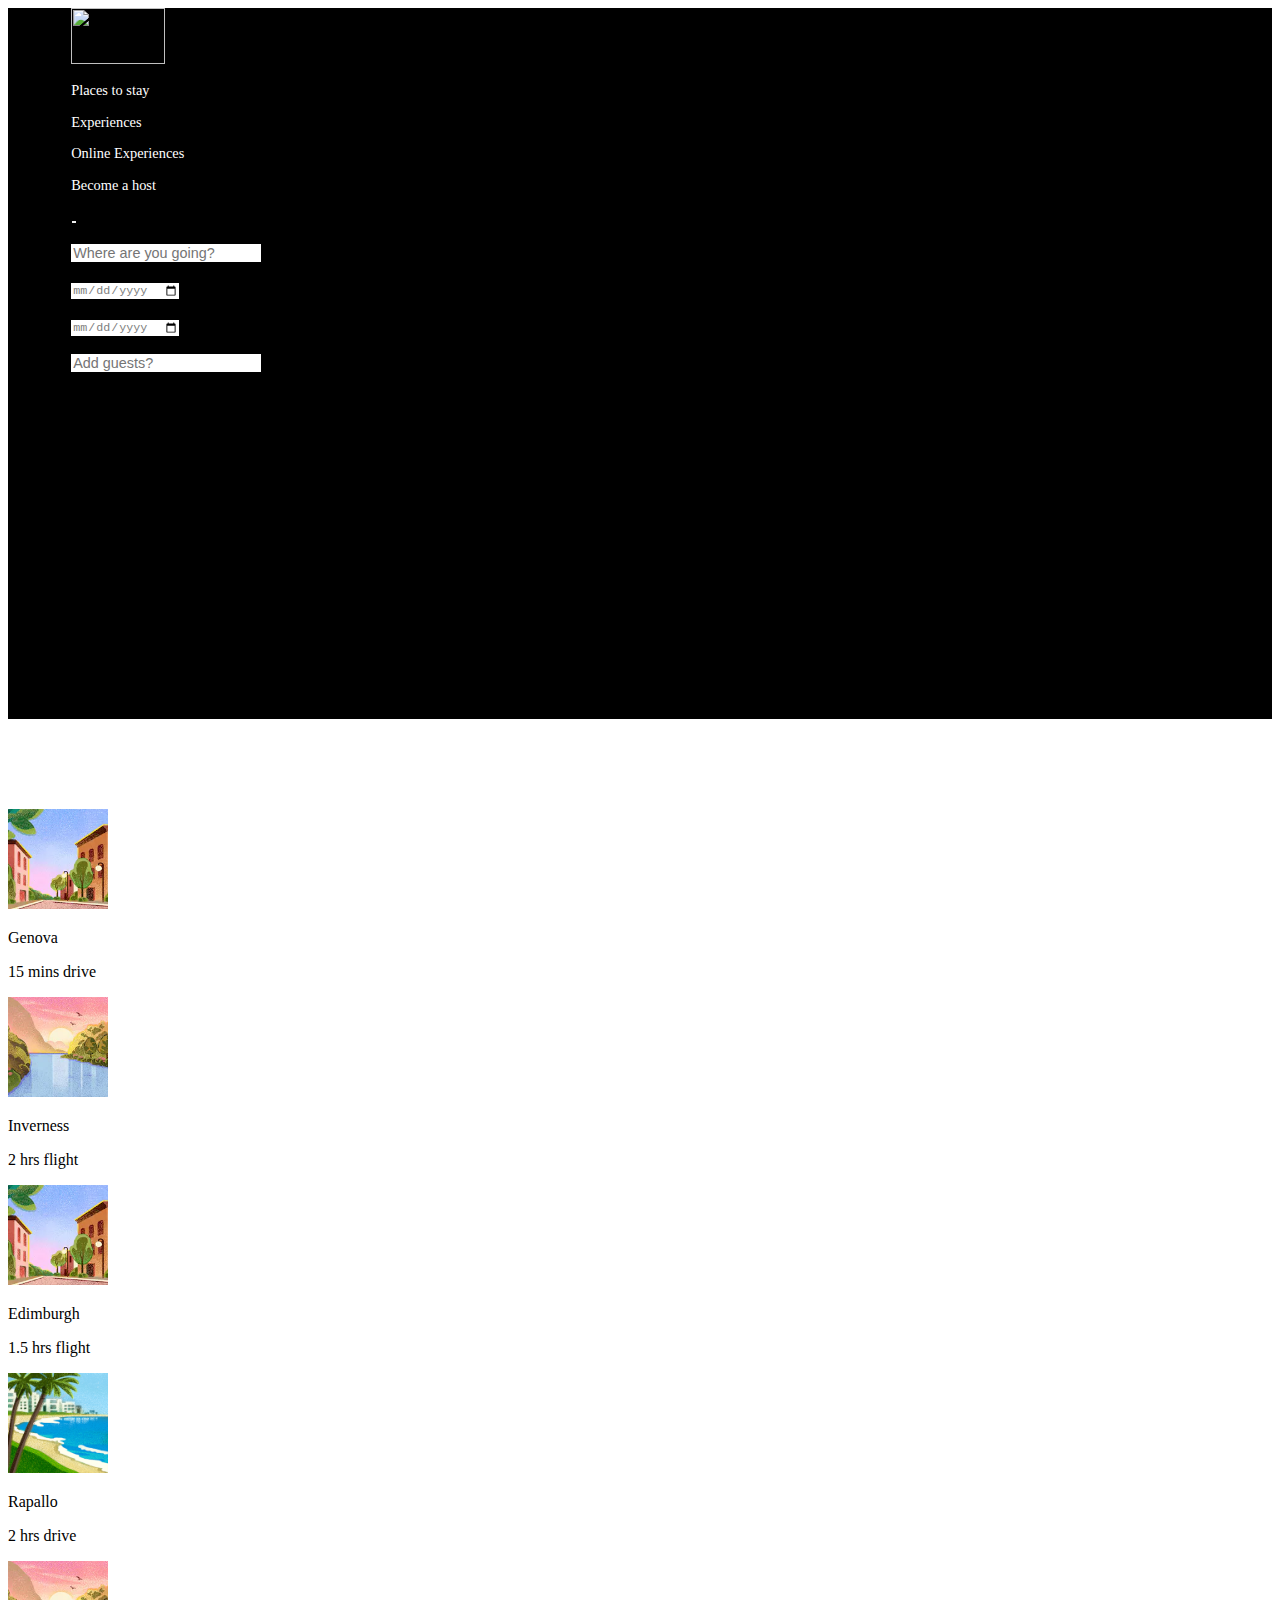
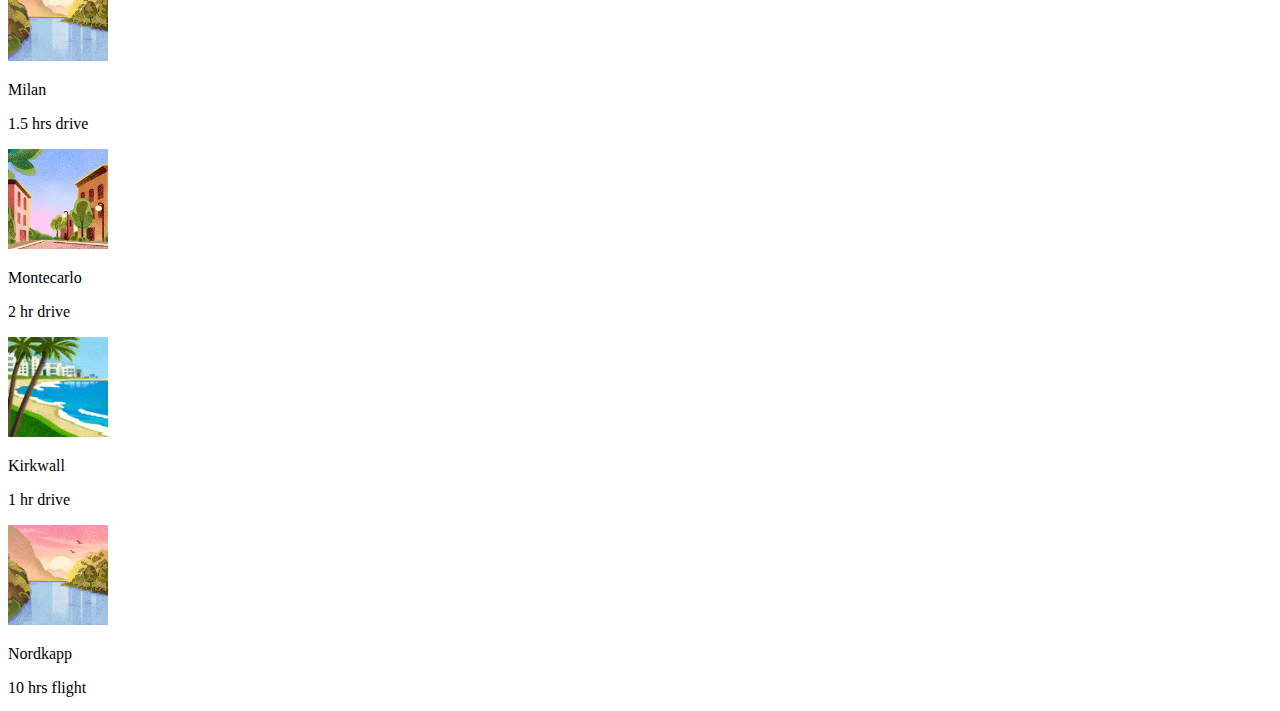
==== commit 96df32c8: "fix" ====
--- a/index.html
+++ b/index.html
@@ -25,82 +25,67 @@
   <body>
     <header>
       <!-- NAVBAR -->
-      <nav class="navbar navbar-light bg-black p-0">
-        <div class="container-fluid">
-          <a class="d-flex navbar-brand justify-content-center" href="#">
-            <img src="./assets/logo.png" alt="" width="36" height="30">
-          </a>
-          <div class="d-flex gap-2">
-            <p>Places to stay</p>
-            <p>Experiences</p>
-            <p>Online Experiences</p>
+      <nav class="navbar navbar-light bg-black">
+        <div class="row w-100">
+          <div class="col-4">
+            <a class="navbar-brand  m-0" href="#">
+              <img src="./assets/logo.png" alt="" width="94" height="56">
+            </a>
           </div>
-          <div class="d-flex xx-small gap-2 align-items-center">
-            <p class="m-0">Become a host</p>
-            <div><ion-icon name="globe-outline"></ion-icon></div>
-            <div>
-              <button type="button" class="align-items-center d-flex rounded-pill gap-1">
-                <ion-icon name="menu-outline"></ion-icon>
-                <ion-icon class="text-secondary small" name="person-circle"></ion-icon>
-              </button>
+          <div class="col-5">
+            <div class="d-flex justify-content-around">
+              <div ><p>Places to stay</p></div>
+              <div ><p>Experiences</p></div>
+              <div ><p>Online Experiences</p></div>
             </div>
           </div>
-        </div>
-      
+          <div class="col-3 d-flex align-items-center justify-content-end gap-3">
+            <p class="m-0">Become a host</p>
+            <div class="d-flex"><ion-icon name="globe-outline"></ion-icon></div>
+            <div>
+              <button type="button" class="align-items-center d-flex rounded-pill gap-2 bg-white">
+                <ion-icon size="small" name="menu-outline" class="text-black"></ion-icon>
+                <ion-icon size="large" class="text-secondary small" name="person-circle"></ion-icon>
+              </button>
+          </div>
+        </div>      
 
       <div class="search-nav w-50 mx-auto d-flex justify-content-center bg-black">
-        <div class="d-flex rounded-pill bg-light  justify-content-around">
-
-          <div class="rounded-pill w-25" style="padding-bottom: 1.5px;">
-            <div class="xx-small row w-100">
-              <div class="col-12">
-                <b>Location</b>
+        <div class="row rounded-pill bg-light pt-1 pb-2 m-0">
+          <div class="col-3">
+            <div class="row">
+              <div class="col-12"><b>Location</b></div>
+              <div class="col-12"><input class="w-100 p-0 d-flex" type="text" placeholder="Where are you going?"></div>
+            </div>
+          </div>
+          <div class="col-8">
+            <div class="row justify-content-between">
+              <div class="col-4">
+                <div class="row">
+                  <div class="col-12"><b>Check-in</b></div>
+                  <div class="col-12 d-flex"><input class="p-0" type="date"></div>
+                </div>
               </div>
-              <div class="col-12 pe-1">
-                <input class="w-100 p-0 d-flex" type="text" placeholder="Where are you going?">
+              <div class="col-4">
+                <div class="row">
+                  <div class="col-12"><b>Check-out</b></div>
+                  <div class="col-12 d-flex"><input class="p-0" type="date"></div>
+                </div>
               </div>
-           </div>
-          </div>
-          <div class="rounded-pill w-75 row">
-            <div class="col-3 px-1 xx-small">
-              <b>Check-in</b>
-              <input class="w-100 p-0 d-flex" type="date">
-            </div>
-            <div class="col-3 px-1 xx-small">
-              <b>Check-out</b>
-              <input class="w-100 p-0 d-flex" type="date">
-            </div>
-            <div class="col-3 px-1 xx-small">
-              <b>Guests</b>
-              <input class="w-100 p-0 d-flex" type="text" placeholder="Add guests?">
-            </div>
-            <div class="col-3 d-flex justify-content-end pe-2">
-              <div class="d-flex align-items-center">
-                <ion-icon size="extra-small" class="p-1 rounded-circle" name="search-outline"></ion-icon>
+              <div class="col-4">
+                <div class="row">
+                  <div class="col-12"><b>Guests</b></div>
+                  <div class="col-12 d-flex"><input class="p-0" type="text" placeholder="Add guests?"></div>
+                </div>
               </div>
             </div>
+
           </div>
-
-
-          <!-- <div class="rounded-pill w-75">
-            <div class="row align-items-center ps-2">
-              <div class="d-flex col-3">
-                <div class="xx-small">
-                   <b>Location</b>
-                   <input type="text" placeholder="Where are you going?" size="10">
-                </div>
-              </div>
-              <div class="d-flex col-3 xx-small"><b>Check-in</b></div>
-              <div class="d-flex col-3 xx-small"><b>Check-out</b></div>
-              <div class="d-flex col-3 xx-small"><b>Guests</b></div>
+          <div class="col-1 px-0 d-flex justify-content-center">
+              <div class="d-flex align-items-center">
+                <ion-icon size="small" class="p-2 rounded-circle" name="search-outline"></ion-icon>
             </div>
           </div>
-          <div class="d-flex justify-content-end align-items-center w-25 h-100">
-            <ion-icon size="extra-small" class="p-1 rounded-circle" name="search-outline"></ion-icon>
-          </div> -->
-
-
-
         </div>
       </div>
 </nav>
@@ -115,6 +100,8 @@
         <!-- </div> -->
       </header>
     </div>
+
+
     <!-- FOOTER -->
     <div class="bg-white mt-5">
       <div class="row w-75 mx-auto flex-wrap">
@@ -192,534 +179,6 @@
         </div>
       </div>
     </div>
-
-        <!-- PRE FOOTER MENU -->
-        <footer class="pb-3">
-          <div class="border-bottom">
-            <div class="container d-flex flex-column gap-3 pb-5">
-              <h4>Ispirazione per viaggi futuri</h4>
-              <div class="d-flex gap-4 border-bottom">
-                <p>
-                  <a
-                    href="#"
-                    class="link-underline link-underline-opacity-0 text-body-tertiary fw-semibold border-bottom border-black border-2 pb-3"
-                    >Popolari</a
-                  >
-                </p>
-                <p>
-                  <a
-                    href="#"
-                    class="link-underline link-underline-opacity-0 text-body-tertiary fw-semibold"
-                    >Sul litorale</a
-                  >
-                </p>
-                <p>
-                  <a
-                    href="#"
-                    class="link-underline link-underline-opacity-0 text-body-tertiary fw-semibold"
-                    >Destinazioni storiche</a
-                  >
-                </p>
-                <p>
-                  <a
-                    href="#"
-                    class="link-underline link-underline-opacity-0 text-body-tertiary fw-semibold"
-                    >Isole</a
-                  >
-                </p>
-                <p>
-                  <a
-                    href="#"
-                    class="link-underline link-underline-opacity-0 text-body-tertiary fw-semibold"
-                    >Montagne</a
-                  >
-                </p>
-                <p>
-                  <a
-                    href="#"
-                    class="link-underline link-underline-opacity-0 text-body-tertiary fw-semibold"
-                    >Categorie</a
-                  >
-                </p>
-                <p>
-                  <a
-                    href="#"
-                    class="link-underline link-underline-opacity-0 text-body-tertiary fw-semibold"
-                    >Attività</a
-                  >
-                </p>
-              </div>
-    
-              <div class="row pt-3">
-                <div class="d-flex flex-column gap-4 col-2">
-                  <div class="d-flex flex-column">
-                    <a
-                      href=""
-                      class="link-underline link-underline-opacity-0 text-black fw-semibold"
-                      >Acireale</a
-                    >
-                    <a
-                      href=""
-                      class="link-underline link-underline-opacity-0 text-body-tertiary"
-                      >Soggiorni in case</a
-                    >
-                  </div>
-    
-                  <div class="d-flex flex-column">
-                    <a
-                      href=""
-                      class="link-underline link-underline-opacity-0 text-black fw-semibold"
-                      >Catania</a
-                    >
-                    <a
-                      href=""
-                      class="link-underline link-underline-opacity-0 text-body-tertiary"
-                      >Soggiorni in appartamenti</a
-                    >
-                  </div>
-    
-                  <div class="d-flex flex-column">
-                    <a
-                      href=""
-                      class="link-underline link-underline-opacity-0 text-black fw-semibold"
-                      >Los Angeles</a
-                    >
-                    <a
-                      href=""
-                      class="link-underline link-underline-opacity-0 text-body-tertiary"
-                      >Soggiorni in ville</a
-                    >
-                  </div>
-                </div>
-    
-                <div class="d-flex flex-column gap-4 col-2">
-                  <div class="d-flex flex-column">
-                    <a
-                      href=""
-                      class="link-underline link-underline-opacity-0 text-black fw-semibold"
-                      >Amsterdam</a
-                    >
-                    <a
-                      href=""
-                      class="link-underline link-underline-opacity-0 text-body-tertiary"
-                      >Soggiorni in chalet</a
-                    >
-                  </div>
-    
-                  <div class="d-flex flex-column">
-                    <a
-                      href=""
-                      class="link-underline link-underline-opacity-0 text-black fw-semibold"
-                      >Chia</a
-                    >
-                    <a
-                      href=""
-                      class="link-underline link-underline-opacity-0 text-body-tertiary"
-                      >Case Vacanza</a
-                    >
-                  </div>
-    
-                  <div class="d-flex flex-column">
-                    <a
-                      href=""
-                      class="link-underline link-underline-opacity-0 text-black fw-semibold"
-                      >Madonna di Campiglio</a
-                    >
-                    <a
-                      href=""
-                      class="link-underline link-underline-opacity-0 text-body-tertiary"
-                      >Soggiorni in baite</a
-                    >
-                  </div>
-                </div>
-    
-                <div class="d-flex flex-column gap-4 col-2">
-                  <div class="d-flex flex-column">
-                    <a
-                      href=""
-                      class="link-underline link-underline-opacity-0 text-black fw-semibold"
-                      >Arezzo</a
-                    >
-                    <a
-                      href=""
-                      class="link-underline link-underline-opacity-0 text-body-tertiary"
-                      >Soggiorni in case</a
-                    >
-                  </div>
-    
-                  <div class="d-flex flex-column">
-                    <a
-                      href=""
-                      class="link-underline link-underline-opacity-0 text-black fw-semibold"
-                      >Florence</a
-                    >
-                    <a
-                      href=""
-                      class="link-underline link-underline-opacity-0 text-body-tertiary"
-                      >Soggiorni in case</a
-                    >
-                  </div>
-    
-                  <div class="d-flex flex-column">
-                    <a
-                      href=""
-                      class="link-underline link-underline-opacity-0 text-black fw-semibold"
-                      >Marcelli</a
-                    >
-                    <a
-                      href=""
-                      class="link-underline link-underline-opacity-0 text-body-tertiary"
-                      >Soggiorni in appartamenti</a
-                    >
-                  </div>
-                </div>
-    
-                <div class="d-flex flex-column gap-4 col-2">
-                  <div class="d-flex flex-column">
-                    <a
-                      href=""
-                      class="link-underline link-underline-opacity-0 text-black fw-semibold"
-                      >Assisi</a
-                    >
-                    <a
-                      href=""
-                      class="link-underline link-underline-opacity-0 text-body-tertiary"
-                      >Soggiorni in appartamenti</a
-                    >
-                  </div>
-    
-                  <div class="d-flex flex-column">
-                    <a
-                      href=""
-                      class="link-underline link-underline-opacity-0 text-black fw-semibold"
-                      >Giulianova</a
-                    >
-                    <a
-                      href=""
-                      class="link-underline link-underline-opacity-0 text-body-tertiary"
-                      >Case vacanza</a
-                    >
-                  </div>
-    
-                  <div class="d-flex flex-column">
-                    <a
-                      href=""
-                      class="link-underline link-underline-opacity-0 text-black fw-semibold"
-                      >Marotta</a
-                    >
-                    <a
-                      href=""
-                      class="link-underline link-underline-opacity-0 text-body-tertiary"
-                      >Soggiorni in appartamenti</a
-                    >
-                  </div>
-                </div>
-    
-                <div class="d-flex flex-column gap-4 col-2">
-                  <div class="d-flex flex-column">
-                    <a
-                      href=""
-                      class="link-underline link-underline-opacity-0 text-black fw-semibold"
-                      >Barcelona</a
-                    >
-                    <a
-                      href=""
-                      class="link-underline link-underline-opacity-0 text-body-tertiary"
-                      >Case vacanza</a
-                    >
-                  </div>
-    
-                  <div class="d-flex flex-column">
-                    <a
-                      href=""
-                      class="link-underline link-underline-opacity-0 text-black fw-semibold"
-                      >Livorno</a
-                    >
-                    <a
-                      href=""
-                      class="link-underline link-underline-opacity-0 text-body-tertiary"
-                      >Soggiorni in case</a
-                    >
-                  </div>
-    
-                  <div class="d-flex flex-column">
-                    <a
-                      href=""
-                      class="link-underline link-underline-opacity-0 text-black fw-semibold"
-                      >Marsala</a
-                    >
-                    <a
-                      href=""
-                      class="link-underline link-underline-opacity-0 text-body-tertiary"
-                      >Soggiorni in appartamenti</a
-                    >
-                  </div>
-                </div>
-    
-                <div class="d-flex flex-column gap-4 col-2">
-                  <div class="d-flex flex-column">
-                    <a
-                      href=""
-                      class="link-underline link-underline-opacity-0 text-black fw-semibold"
-                      >Bologna</a
-                    >
-                    <a
-                      href=""
-                      class="link-underline link-underline-opacity-0 text-body-tertiary"
-                      >Soggiorni in case</a
-                    >
-                  </div>
-    
-                  <div class="d-flex flex-column">
-                    <a
-                      href=""
-                      class="link-underline link-underline-opacity-0 text-black fw-semibold"
-                      >London</a
-                    >
-                    <a
-                      href=""
-                      class="link-underline link-underline-opacity-0 text-body-tertiary"
-                      >Soggiorni in ville</a
-                    >
-                  </div>
-    
-                  <div class="d-flex gap-2">
-                    <a
-                      href=""
-                      class="link-underline link-underline-opacity-0 text-black fw-semibold"
-                      >Mostra altro</a
-                    >
-                    <a
-                      href=""
-                      class="link-underline link-underline-opacity-0 text-body-tertiary"
-                      ><svg
-                        xmlns="http://www.w3.org/2000/svg"
-                        width="14"
-                        height="14"
-                        fill="currentColor"
-                        class="bi bi-chevron-down"
-                        viewBox="0 0 16 16"
-                      >
-                        <path
-                          fill-rule="evenodd"
-                          d="M1.646 4.646a.5.5 0 0 1 .708 0L8 10.293l5.646-5.647a.5.5 0 0 1 .708.708l-6 6a.5.5 0 0 1-.708 0l-6-6a.5.5 0 0 1 0-.708z"
-                        /></svg
-                    ></a>
-                  </div>
-                </div>
-              </div>
-            </div>
-          </div>
-    
-          <!-- START FOOTER -->
-          <div class="container">
-            <div class="row">
-              <ul class="list-group list-group-flush pt-5 pb-5 col-4">
-                <li class="list-group-item border-0 fw-semibold">Assistenza</li>
-                <li class="list-group-item border-0 link-item-hover">
-                  Centro Assistenza
-                </li>
-                <li class="list-group-item border-0 link-item-hover">AirCover</li>
-                <li class="list-group-item border-0 link-item-hover">
-                  Antidiscriminazione
-                </li>
-                <li class="list-group-item border-0 link-item-hover">
-                  Supporto alla disabilità
-                </li>
-                <li class="list-group-item border-0 link-item-hover">
-                  Opzioni di cancellazione
-                </li>
-                <li class="list-group-item border-0 link-item-hover">
-                  Segnala problema nel quartiere
-                </li>
-              </ul>
-    
-              <ul class="list-group list-group-flush pt-5 pb-5 col-4">
-                <li class="list-group-item border-0 fw-semibold">Ospitare</li>
-                <li class="list-group-item border-0 link-item-hover">
-                  Apri un Airbnb
-                </li>
-                <li class="list-group-item border-0 link-item-hover">
-                  AirCover per gli host
-                </li>
-                <li class="list-group-item border-0 link-item-hover">
-                  Risorse per gli host
-                </li>
-                <li class="list-group-item border-0 link-item-hover">
-                  Forum della community
-                </li>
-                <li class="list-group-item border-0 link-item-hover">
-                  Ospitare responsabilmente
-                </li>
-                <li class="list-group-item border-0 link-item-hover"></li>
-              </ul>
-    
-              <ul class="list-group list-group-flush pt-5 pb-5 col-4">
-                <li class="list-group-item border-0 fw-semibold">Airbnb</li>
-                <li class="list-group-item border-0 link-item-hover">Newsroom</li>
-                <li class="list-group-item border-0 link-item-hover">
-                  Nuove funzionalità
-                </li>
-                <li class="list-group-item border-0 link-item-hover">
-                  Opportunità di lavoro
-                </li>
-                <li class="list-group-item border-0 link-item-hover">
-                  Investitori
-                </li>
-                <li class="list-group-item border-0 link-item-hover">Gift card</li>
-                <li class="list-group-item border-0 link-item-hover">
-                  Soggiorni con Airbnb.org
-                </li>
-              </ul>
-            </div>
-    
-            <div class="border-top pt-3 d-flex justify-content-between">
-              <ul class="list-group list-group-flush d-flex flex-row">
-                <li class="list-group-item border-0 text-body-secondary px-1">
-                  © 2023 Airbnb, Inc.
-                </li>
-                <li class="list-group-item border-0 text-body-secondary px-1">
-                  <svg
-                    xmlns="http://www.w3.org/2000/svg"
-                    width="3"
-                    height="3"
-                    fill="currentColor"
-                    class="bi bi-circle-fill"
-                    viewBox="0 0 16 16"
-                  >
-                    <circle cx="8" cy="8" r="8" />
-                  </svg>
-                </li>
-                <li class="list-group-item border-0 text-body-secondary px-1">
-                  <a href="#" class="link-item-hover">Privacy</a>
-                </li>
-                <li class="list-group-item border-0 text-body-secondary px-1">
-                  <svg
-                    xmlns="http://www.w3.org/2000/svg"
-                    width="3"
-                    height="3"
-                    fill="currentColor"
-                    class="bi bi-circle-fill"
-                    viewBox="0 0 16 16"
-                  >
-                    <circle cx="8" cy="8" r="8" />
-                  </svg>
-                </li>
-                <li class="list-group-item border-0 text-body-secondary px-1">
-                  <a href="#" class="link-item-hover">Termini</a>
-                </li>
-                <li class="list-group-item border-0 text-body-secondary px-1">
-                  <svg
-                    xmlns="http://www.w3.org/2000/svg"
-                    width="3"
-                    height="3"
-                    fill="currentColor"
-                    class="bi bi-circle-fill"
-                    viewBox="0 0 16 16"
-                  >
-                    <circle cx="8" cy="8" r="8" />
-                  </svg>
-                </li>
-                <li class="list-group-item border-0 text-body-secondary px-1">
-                  <a href="#" class="link-item-hover">Mappa del sito</a>
-                </li>
-                <li class="list-group-item border-0 text-body-secondary px-1">
-                  <svg
-                    xmlns="http://www.w3.org/2000/svg"
-                    width="3"
-                    height="3"
-                    fill="currentColor"
-                    class="bi bi-circle-fill"
-                    viewBox="0 0 16 16"
-                  >
-                    <circle cx="8" cy="8" r="8" />
-                  </svg>
-                </li>
-                <li class="list-group-item border-0 text-body-secondary px-1">
-                  <a href="#" class="link-item-hover">Dettagli dell'azienda</a>
-                </li>
-              </ul>
-    
-              <div class="d-flex gap-4">
-                <div class="d-flex align-items-center gap-2">
-                  <svg
-                    xmlns="http://www.w3.org/2000/svg"
-                    width="16"
-                    height="16"
-                    fill="currentColor"
-                    class="bi bi-globe"
-                    viewBox="0 0 16 16"
-                  >
-                    <path
-                      d="M0 8a8 8 0 1 1 16 0A8 8 0 0 1 0 8m7.5-6.923c-.67.204-1.335.82-1.887 1.855A7.97 7.97 0 0 0 5.145 4H7.5zM4.09 4a9.267 9.267 0 0 1 .64-1.539 6.7 6.7 0 0 1 .597-.933A7.025 7.025 0 0 0 2.255 4zm-.582 3.5c.03-.877.138-1.718.312-2.5H1.674a6.958 6.958 0 0 0-.656 2.5zM4.847 5a12.5 12.5 0 0 0-.338 2.5H7.5V5zM8.5 5v2.5h2.99a12.495 12.495 0 0 0-.337-2.5zM4.51 8.5a12.5 12.5 0 0 0 .337 2.5H7.5V8.5zm3.99 0V11h2.653c.187-.765.306-1.608.338-2.5zM5.145 12c.138.386.295.744.468 1.068.552 1.035 1.218 1.65 1.887 1.855V12zm.182 2.472a6.696 6.696 0 0 1-.597-.933A9.268 9.268 0 0 1 4.09 12H2.255a7.024 7.024 0 0 0 3.072 2.472M3.82 11a13.652 13.652 0 0 1-.312-2.5h-2.49c.062.89.291 1.733.656 2.5zm6.853 3.472A7.024 7.024 0 0 0 13.745 12H11.91a9.27 9.27 0 0 1-.64 1.539 6.688 6.688 0 0 1-.597.933M8.5 12v2.923c.67-.204 1.335-.82 1.887-1.855.173-.324.33-.682.468-1.068zm3.68-1h2.146c.365-.767.594-1.61.656-2.5h-2.49a13.65 13.65 0 0 1-.312 2.5zm2.802-3.5a6.959 6.959 0 0 0-.656-2.5H12.18c.174.782.282 1.623.312 2.5zM11.27 2.461c.247.464.462.98.64 1.539h1.835a7.024 7.024 0 0 0-3.072-2.472c.218.284.418.598.597.933zM10.855 4a7.966 7.966 0 0 0-.468-1.068C9.835 1.897 9.17 1.282 8.5 1.077V4z"
-                    />
-                  </svg>
-                  <a href="" class="link-item-hover">Italiano (IT)</a>
-                </div>
-    
-                <div class="d-flex align-items-center gap-1">
-                  <svg
-                    xmlns="http://www.w3.org/2000/svg"
-                    width="16"
-                    height="16"
-                    fill="currentColor"
-                    class="bi bi-currency-euro"
-                    viewBox="0 0 16 16"
-                  >
-                    <path
-                      d="M4 9.42h1.063C5.4 12.323 7.317 14 10.34 14c.622 0 1.167-.068 1.659-.185v-1.3c-.484.119-1.045.17-1.659.17-2.1 0-3.455-1.198-3.775-3.264h4.017v-.928H6.497v-.936c0-.11 0-.219.008-.329h4.078v-.927H6.618c.388-1.898 1.719-2.985 3.723-2.985.614 0 1.175.05 1.659.177V2.194A6.617 6.617 0 0 0 10.341 2c-2.928 0-4.82 1.569-5.244 4.3H4v.928h1.01v1.265H4v.928z"
-                    />
-                  </svg>
-                  <a href="" class="link-item-hover">EUR</a>
-                </div>
-    
-                <div class="d-flex align-items-center gap-3">
-                  <a href="" class="text-black">
-                    <svg
-                      xmlns="http://www.w3.org/2000/svg"
-                      width="16"
-                      height="16"
-                      fill="currentColor"
-                      class="bi bi-facebook"
-                      viewBox="0 0 16 16"
-                    >
-                      <path
-                        d="M16 8.049c0-4.446-3.582-8.05-8-8.05C3.58 0-.002 3.603-.002 8.05c0 4.017 2.926 7.347 6.75 7.951v-5.625h-2.03V8.05H6.75V6.275c0-2.017 1.195-3.131 3.022-3.131.876 0 1.791.157 1.791.157v1.98h-1.009c-.993 0-1.303.621-1.303 1.258v1.51h2.218l-.354 2.326H9.25V16c3.824-.604 6.75-3.934 6.75-7.951"
-                      />
-                    </svg>
-                  </a>
-                  <a href="" class="text-black">
-                    <svg
-                      xmlns="http://www.w3.org/2000/svg"
-                      width="16"
-                      height="16"
-                      fill="currentColor"
-                      class="bi bi-twitter"
-                      viewBox="0 0 16 16"
-                    >
-                      <path
-                        d="M5.026 15c6.038 0 9.341-5.003 9.341-9.334 0-.14 0-.282-.006-.422A6.685 6.685 0 0 0 16 3.542a6.658 6.658 0 0 1-1.889.518 3.301 3.301 0 0 0 1.447-1.817 6.533 6.533 0 0 1-2.087.793A3.286 3.286 0 0 0 7.875 6.03a9.325 9.325 0 0 1-6.767-3.429 3.289 3.289 0 0 0 1.018 4.382A3.323 3.323 0 0 1 .64 6.575v.045a3.288 3.288 0 0 0 2.632 3.218 3.203 3.203 0 0 1-.865.115 3.23 3.23 0 0 1-.614-.057 3.283 3.283 0 0 0 3.067 2.277A6.588 6.588 0 0 1 .78 13.58a6.32 6.32 0 0 1-.78-.045A9.344 9.344 0 0 0 5.026 15"
-                      />
-                    </svg>
-                  </a>
-                  <a href="" class="text-black">
-                    <svg
-                      xmlns="http://www.w3.org/2000/svg"
-                      width="16"
-                      height="16"
-                      fill="currentColor"
-                      class="bi bi-instagram"
-                      viewBox="0 0 16 16"
-                    >
-                      <path
-                        d="M8 0C5.829 0 5.556.01 4.703.048 3.85.088 3.269.222 2.76.42a3.917 3.917 0 0 0-1.417.923A3.927 3.927 0 0 0 .42 2.76C.222 3.268.087 3.85.048 4.7.01 5.555 0 5.827 0 8.001c0 2.172.01 2.444.048 3.297.04.852.174 1.433.372 1.942.205.526.478.972.923 1.417.444.445.89.719 1.416.923.51.198 1.09.333 1.942.372C5.555 15.99 5.827 16 8 16s2.444-.01 3.298-.048c.851-.04 1.434-.174 1.943-.372a3.916 3.916 0 0 0 1.416-.923c.445-.445.718-.891.923-1.417.197-.509.332-1.09.372-1.942C15.99 10.445 16 10.173 16 8s-.01-2.445-.048-3.299c-.04-.851-.175-1.433-.372-1.941a3.926 3.926 0 0 0-.923-1.417A3.911 3.911 0 0 0 13.24.42c-.51-.198-1.092-.333-1.943-.372C10.443.01 10.172 0 7.998 0h.003zm-.717 1.442h.718c2.136 0 2.389.007 3.232.046.78.035 1.204.166 1.486.275.373.145.64.319.92.599.28.28.453.546.598.92.11.281.24.705.275 1.485.039.843.047 1.096.047 3.231s-.008 2.389-.047 3.232c-.035.78-.166 1.203-.275 1.485a2.47 2.47 0 0 1-.599.919c-.28.28-.546.453-.92.598-.28.11-.704.24-1.485.276-.843.038-1.096.047-3.232.047s-2.39-.009-3.233-.047c-.78-.036-1.203-.166-1.485-.276a2.478 2.478 0 0 1-.92-.598 2.48 2.48 0 0 1-.6-.92c-.109-.281-.24-.705-.275-1.485-.038-.843-.046-1.096-.046-3.233 0-2.136.008-2.388.046-3.231.036-.78.166-1.204.276-1.486.145-.373.319-.64.599-.92.28-.28.546-.453.92-.598.282-.11.705-.24 1.485-.276.738-.034 1.024-.044 2.515-.045v.002zm4.988 1.328a.96.96 0 1 0 0 1.92.96.96 0 0 0 0-1.92zm-4.27 1.122a4.109 4.109 0 1 0 0 8.217 4.109 4.109 0 0 0 0-8.217zm0 1.441a2.667 2.667 0 1 1 0 5.334 2.667 2.667 0 0 1 0-5.334"
-                      />
-                    </svg>
-                  </a>
-                </div>
-              </div>
-            </div>
-          </div>
           <!-- END FOOTER -->
         </footer>
     
--- a/style.css
+++ b/style.css
@@ -1,11 +1,15 @@
 .navbar img{
     object-fit: contain;
 }
+header{
+  background-color: black;
+}
 .navbar {
-  color: white;
+  width: 90%;
+  margin-inline: auto;
 }
 .navbar p{
-  font-size: 0.4em;
+  font-size: 0.9em;
 }
 button.rounded-pill{
   border: 1px solid black;
@@ -24,7 +28,9 @@
   color: black;
 }
 .navbar .search-nav b{
-  font-size: 0.4em;
+  color: black;
+  font-size: 0.8em;
+  
 }
 .search-nav ion-icon{
   background-color: #FF385C!important;
@@ -32,10 +38,10 @@
   font-size: xx-small;
 }
 .search-nav input{
-  font-size: 0.4em;
   border: none;
   outline: none;
   color: gray;
+  font-size: 0.9em;
 }
 h1 {
   font-size: 100pt;
@@ -80,6 +86,4 @@
   background-color: #e41e56;
   padding: 15px;
 }
-.text-dark {
-  color: black !important;
-}
+
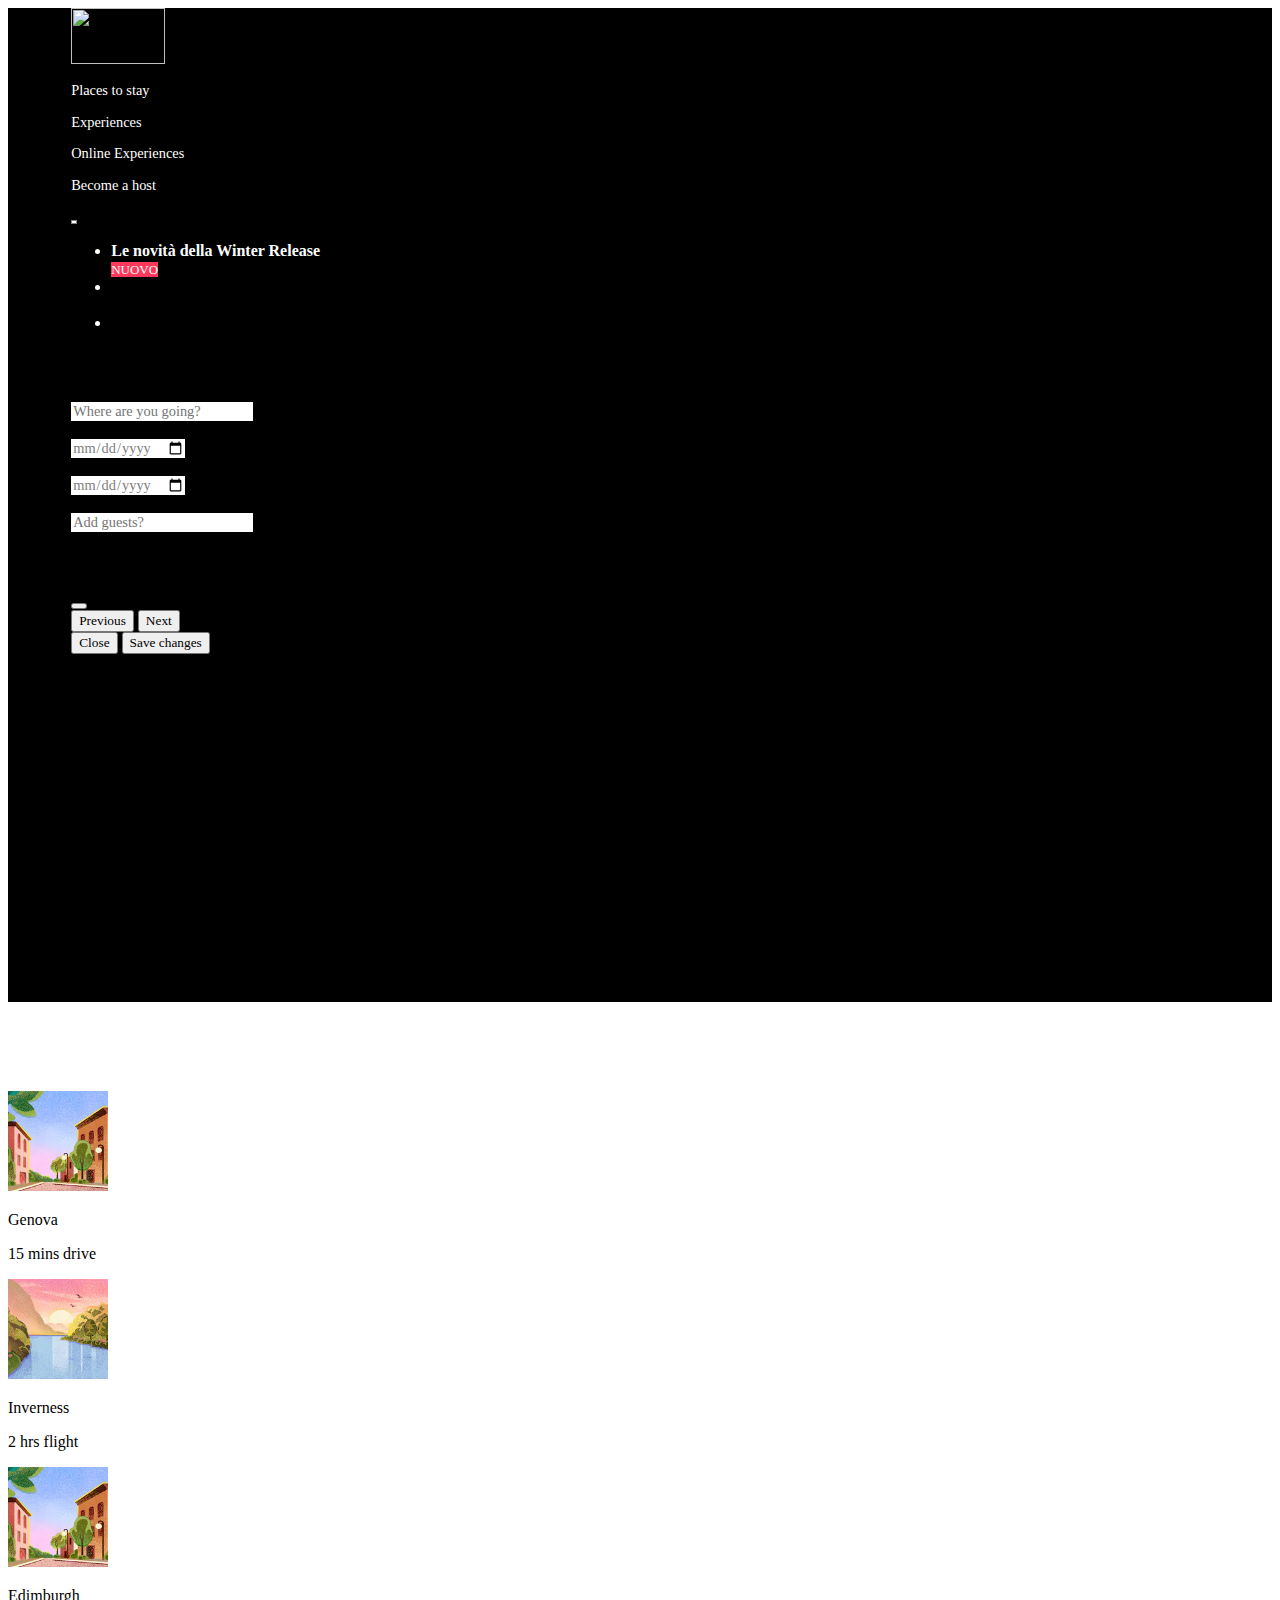
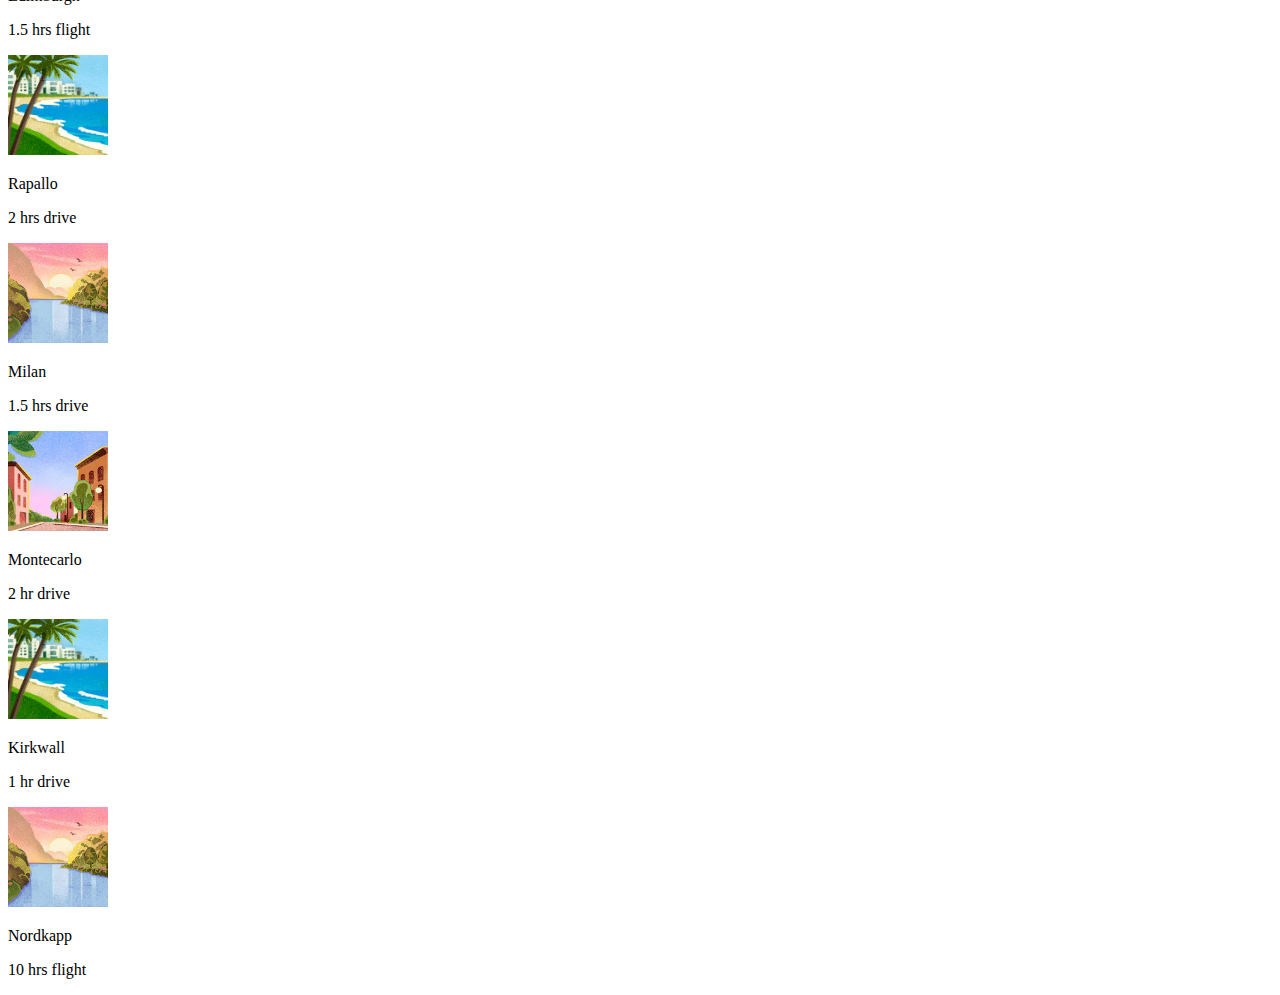
==== commit 0d5d4be9: "dropdown/nearFunc" ====
--- a/index.html
+++ b/index.html
@@ -11,16 +11,6 @@
       crossorigin="anonymous"
     />
     <link rel="stylesheet" href="/style.css" />
-    <style>
-      .link-item-hover {
-        color: black;
-        text-decoration: none;
-      }
-
-      .link-item-hover:hover {
-        text-decoration: underline black;
-      }
-    </style>
   </head>
   <body>
     <header>
@@ -34,23 +24,61 @@
           </div>
           <div class="col-5">
             <div class="d-flex justify-content-around">
-              <div ><p>Places to stay</p></div>
-              <div ><p>Experiences</p></div>
-              <div ><p>Online Experiences</p></div>
+              <div><p>Places to stay</p></div>
+              <div><p>Experiences</p></div>
+              <div><p>Online Experiences</p></div>
             </div>
           </div>
           <div class="col-3 d-flex align-items-center justify-content-end gap-3">
             <p class="m-0">Become a host</p>
-            <div class="d-flex"><ion-icon name="globe-outline"></ion-icon></div>
-            <div>
-              <button type="button" class="align-items-center d-flex rounded-pill gap-2 bg-white">
-                <ion-icon size="small" name="menu-outline" class="text-black"></ion-icon>
-                <ion-icon size="large" class="text-secondary small" name="person-circle"></ion-icon>
-              </button>
-          </div>
+            <div class="d-flex"><a href=""><ion-icon name="globe-outline"></ion-icon></a></div>
+          <div class="dropdown">
+                <button class="btn rounded-pill" type="button" id="dropdownMenuButton1" data-bs-toggle="dropdown" aria-expanded="false">
+                  <div class="d-flex align-items-center gap-3 px-2 w-100">
+                    <ion-icon
+                    name="menu-outline"
+                    class="text-black"
+                    style="font-size: large;"
+                  ></ion-icon>
+                  <ion-icon
+                    size="large"
+                    class="text-secondary small"
+                    name="person-circle"
+                  ></ion-icon>
+                  </div>
+                </button>
+                <ul class="dropdown-menu dropdown-menu-end" 
+                    aria-labelledby="dropdownMenuButton1">
+                  <li class="border-bottom">
+                    <div class="dropdown-item d-flex gap-3 py-1 pb-3" >
+                            <div class="d-flex w-75"><b class="w-100">Le novità della Winter Release</b></div>
+                            <div class="d-flex w-25 justify-content-end text-white">
+                              <span style="background-color: #ff385c;" class="w-100 d-flex align-items-center justify-content-center rounded-2 small">NUOVO</span>
+                            </div>
+                    </div>
+                  </li>
+                  <li class="border-bottom border-2 pt-2">
+                    <div class="dropdown-item" href="#">
+                      <div class="row gy-2">
+                        <a href="#"><div class="col-12 py-1"><b>Registrati</b></div>
+                        <a href="#"><div class="col-12 py-1">Accedi</div></a>
+                      </div>
+                    </div>
+                  </li>
+                  <li class="pt-2">
+                    <div class="dropdown-item">
+                      <div class="row gy-2">
+                        <a href="#"><div class="col-12 py-1"><b>Gift Cards</b></div></a>
+                        <a href="#"><div class="col-12 py-1">Affitta con Airbnb</div></a>
+                        <a href="#"><div class="col-12 py-1">Centro Assistenza</div></a>
+                      </div>
+                    </div>
+                  </li>
+                </ul>
+              </div>
         </div>      
 
-      <div class="search-nav w-50 mx-auto d-flex justify-content-center bg-black">
+      <div class="d-none d-md-block search-nav w-50 mx-auto d-flex justify-content-center bg-black">
         <div class="row rounded-pill bg-light pt-1 pb-2 m-0">
           <div class="col-3">
             <div class="row">
@@ -75,7 +103,7 @@
               <div class="col-4">
                 <div class="row">
                   <div class="col-12"><b>Guests</b></div>
-                  <div class="col-12 d-flex"><input class="p-0" type="text" placeholder="Add guests?"></div>
+                  <div class="col-12 d-flex"><input class="p-0" type="number" placeholder="Add guests?"></div>
                 </div>
               </div>
             </div>
@@ -83,7 +111,63 @@
           </div>
           <div class="col-1 px-0 d-flex justify-content-center">
               <div class="d-flex align-items-center">
-                <ion-icon size="small" class="p-2 rounded-circle" name="search-outline"></ion-icon>
+                  <ion-icon size="small" 
+                            class="p-2 rounded-circle " 
+                            name="search-outline"
+                            data-bs-toggle="modal" 
+                            data-bs-target="#exampleModal">
+                  </ion-icon>
+<!-- Modal -->
+<div class="modal fade" id="exampleModal" tabindex="-1" aria-labelledby="exampleModalLabel" aria-hidden="true">
+  <div class="modal-dialog">
+    <div class="modal-content">
+      <div class="modal-header">
+        <h5 class="modal-title" id="exampleModalLabel">Prenota ora!</h5>
+        <button type="button" class="btn-close" data-bs-dismiss="modal" aria-label="Close"></button>
+      </div>
+      <div class="modal-body">
+        <!-- CAROSELLO -->
+        <div id="carouselExampleInterval" class="carousel slide" data-bs-ride="carousel">
+          <div class="carousel-inner">
+            
+            <!-- <div class="carousel-item active" data-bs-interval="10000">
+
+              <div class="row">
+                <div class="col-8"><img src="./assets/Spiaggia.png" alt="" class="w-100">
+                </div>
+                <div class="col-4 bg-primary">
+                  <div class="row">
+                    <div class="col-12">header</div>
+                    <div class="col-12">body</div>
+                    <div class="col-12">body</div>
+                    <div class="col-12">footer</div>
+                  </div>
+                </div>
+              </div>
+
+            </div> -->
+
+          </div>
+          <button class="carousel-control-prev justify-content-start" type="button" data-bs-target="#carouselExampleInterval" data-bs-slide="prev">
+            <span class="carousel-control-prev-icon" aria-hidden="true"></span>
+            <span class="visually-hidden">Previous</span>
+          </button>
+          <button class="carousel-control-next justify-content-end" type="button" data-bs-target="#carouselExampleInterval" data-bs-slide="next">
+            <span class="carousel-control-next-icon" aria-hidden="true"></span>
+            <span class="visually-hidden">Next</span>
+          </button>
+        </div>
+
+        <!-- CAROSELO -->
+      </div>
+      <div class="modal-footer">
+        <button type="button" class="btn btn-secondary" data-bs-dismiss="modal">Close</button>
+        <button type="button" class="btn btn-primary">Save changes</button>
+      </div>
+    </div>
+  </div>
+</div>
+<!-- Modal -->
             </div>
           </div>
         </div>
@@ -101,7 +185,6 @@
       </header>
     </div>
 
-
     <!-- FOOTER -->
     <div class="bg-white mt-5">
       <div class="row w-75 mx-auto flex-wrap">
@@ -181,7 +264,7 @@
     </div>
           <!-- END FOOTER -->
         </footer>
-    
+    <script src="./script_homePage.js"></script>
     <script
       src="https://cdn.jsdelivr.net/npm/bootstrap@5.3.2/dist/js/bootstrap.bundle.min.js"
       integrity="sha384-C6RzsynM9kWDrMNeT87bh95OGNyZPhcTNXj1NW7RuBCsyN/o0jlpcV8Qyq46cDfL"
--- a/style.css
+++ b/style.css
@@ -1,59 +1,137 @@
-.navbar img{
-    object-fit: contain;
+/* FONT */
+
+@font-face {
+  font-family: Cereal-Bd;
+  src: url(./assets/font/AirbnbCereal_W_Bd.otf);
 }
-header{
-  background-color: black;
+
+@font-face {
+  font-family: Cereal-Bk;
+  src: url(./assets/font/AirbnbCereal_W_Bk.otf);
+}
+
+@font-face {
+  font-family: Cereal-Blk;
+  src: url(./assets/font/AirbnbCereal_W_Blk.otf);
+}
+
+@font-face {
+  font-family: Cereal-Lt;
+  src: url(./assets/font/AirbnbCereal_W_Lt.otf);
+}
+
+@font-face {
+  font-family: Cereal-Md;
+  src: url(./assets/font/AirbnbCereal_W_Md.otf);
+}
+
+@font-face {
+  font-family: Cereal-Xbd;
+  src: url(./assets/font/AirbnbCereal_W_XBd.otf);
+}
+*{
+  font-family: 'Cereal,Sean-sarif';
+}
+/* NAVBAR */
+.navbar img {
+  object-fit: contain;
+}
+ion-icon[name="globe-outline"]{
+  color: white;
+  font-size: large;
+}
+ion-icon[name="globe-outline"]:hover{
+  scale: 1.2;
+  transition: transform 0.3s ease-in-out;
 }
 .navbar {
   width: 90%;
   margin-inline: auto;
+  color: white;
 }
-.navbar p{
+.navbar p {
   font-size: 0.9em;
 }
-button.rounded-pill{
-  border: 1px solid black;
+.dropdown button:hover{
+  box-shadow: 0px 3px 3px #ff385c;
+  background-color: white;
+}
+.dropdown button {
+  border: 1px solid gray;
   padding-inline: 2px;
+  background-color: white;
 }
-.small{
-  font-size: small;
-}
-.x-small{
-  font-size: x-small;
-}
-.xx-small{
-  font-size: xx-small;
-}
-.navbar .search-nav{
+.dropdown-item a{
+  text-decoration: none;
   color: black;
 }
-.navbar .search-nav b{
+.dropdown-item a:hover{
+  background-color: gainsboro;
+}
+.navbar .search-nav {
+  color: black;
+}
+.navbar .search-nav b {
   color: black;
   font-size: 0.8em;
-  
 }
-.search-nav ion-icon{
-  background-color: #FF385C!important;
+.search-nav ion-icon[name="search-outline"]{
+  background-color: #ff385c !important;
   color: white;
   font-size: xx-small;
+  cursor: pointer;
 }
-.search-nav input{
+.search-nav input {
   border: none;
   outline: none;
   color: gray;
   font-size: 0.9em;
 }
+.search {
+  min-width: 860px;
+  border-radius: 500px;
+}
+
+.search p {
+  margin-block: 10px;
+}
+
+.search_icon {
+  background-color: #e41e56;
+  padding: 15px;
+}
+
+/* ALTRO */
+header {
+  background-color: black;
+}
+
+.small {
+  font-size: small;
+}
+
+/* .x-small{
+  font-size: x-small;
+}
+
+.xx-small{
+  font-size: xx-small;
+} */
+
 h1 {
   font-size: 100pt;
   /* margin-block: 30%; */
   line-height: 120px;
 }
+
 body {
   overflow-x: hidden;
 }
+
 img {
   object-fit: cover;
 }
+
 .logo {
   width: 100px;
   aspect-ratio: 1/1;
@@ -69,21 +147,11 @@
   max-height: 1200px;
 }
 
-.navbar * {
-  color: white;
+.link-item-hover {
+  color: black;
+  text-decoration: none;
 }
 
-.search {
-  min-width: 860px;
-  border-radius: 500px;
+.link-item-hover:hover {
+  text-decoration: underline black;
 }
-
-.search p {
-  margin-block: 10px;
-}
-
-.search_icon {
-  background-color: #e41e56;
-  padding: 15px;
-}
-
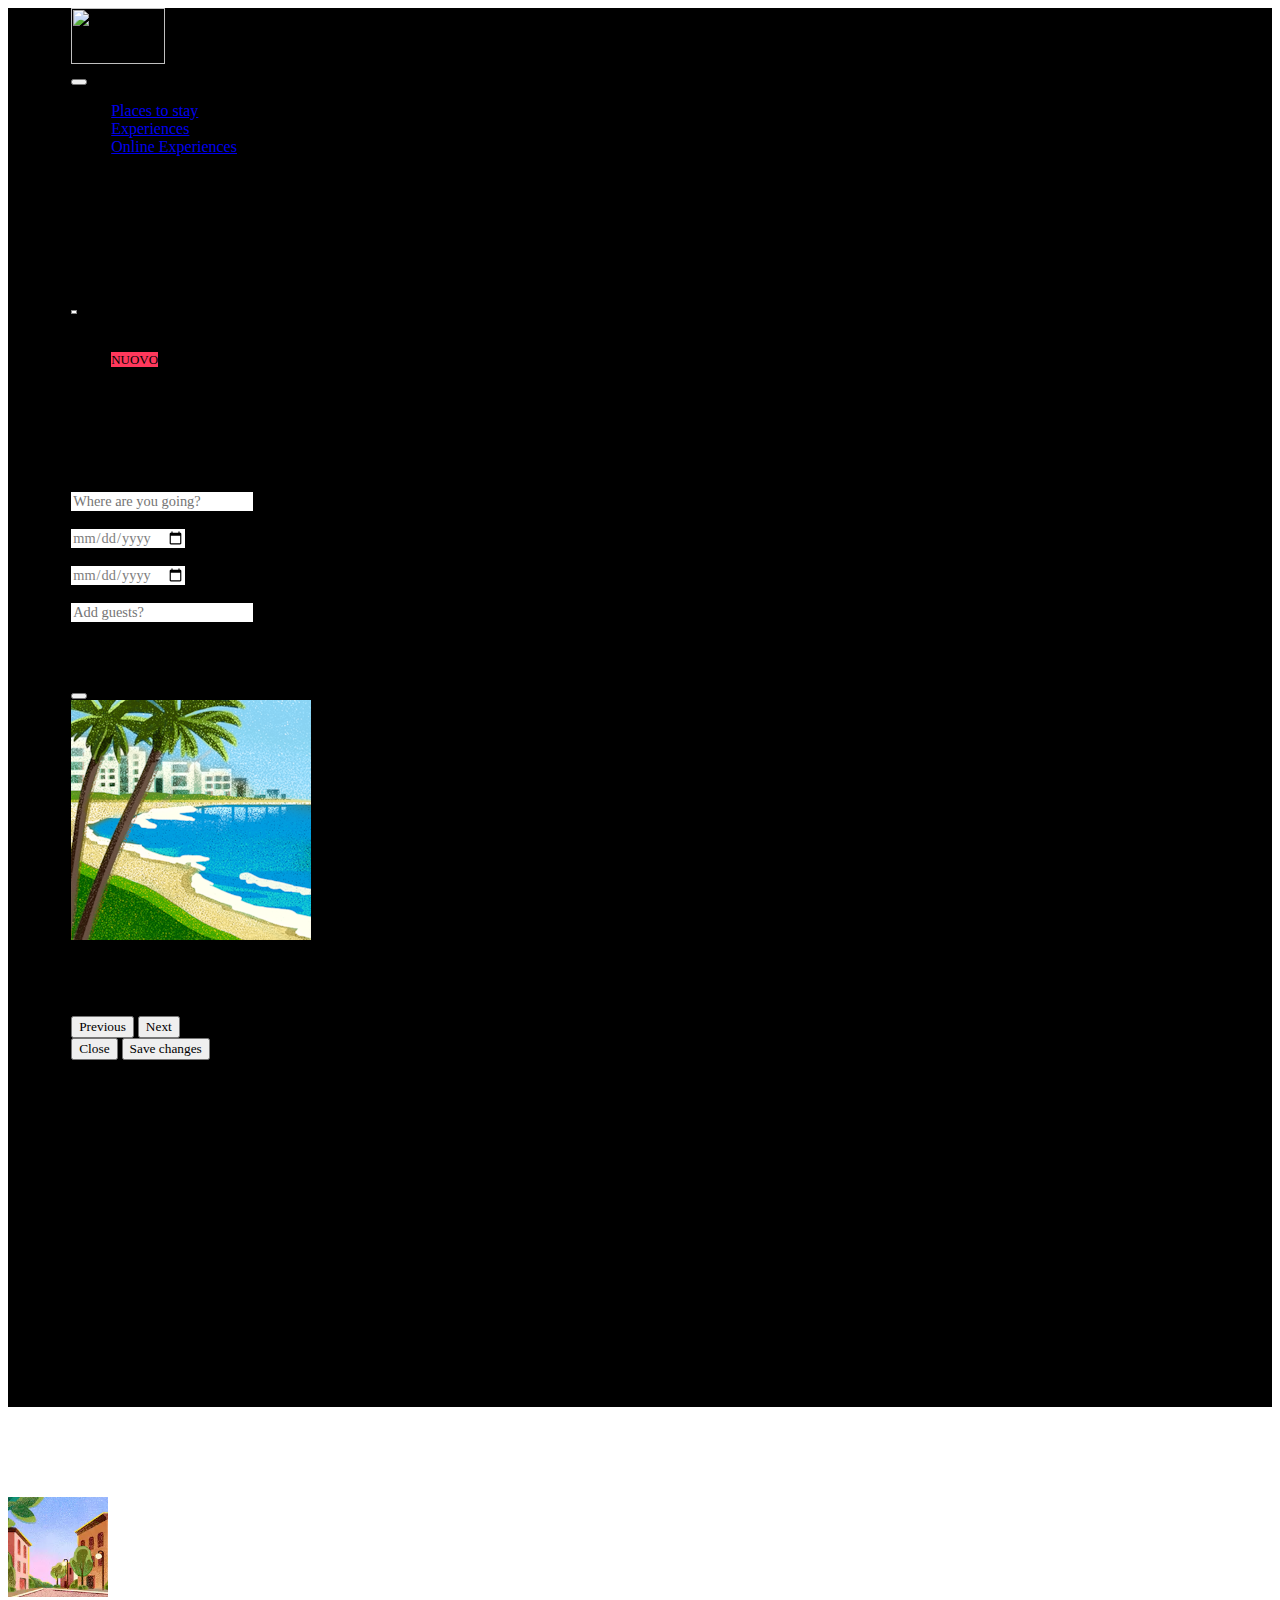
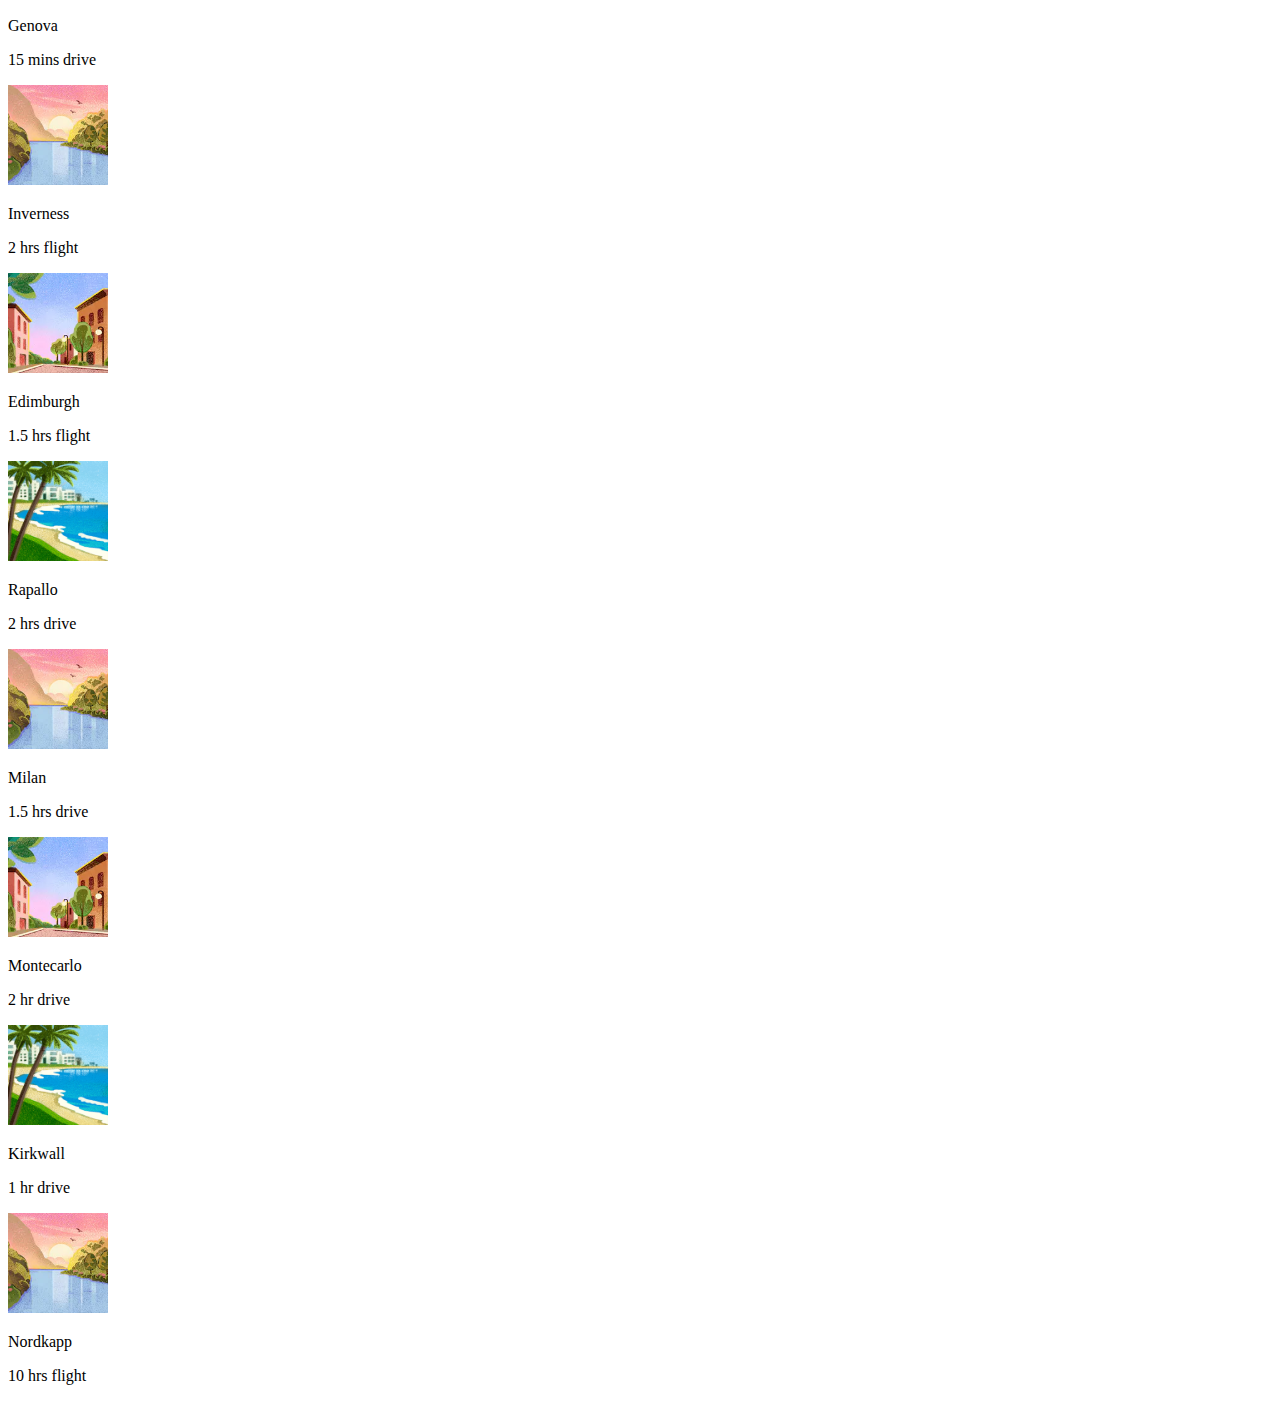
==== commit e675cf1a: "Index Responsive" ====
--- a/index.html
+++ b/index.html
@@ -17,50 +17,95 @@
       <!-- NAVBAR -->
       <nav class="navbar navbar-light bg-black">
         <div class="row w-100">
-          <div class="col-4">
-            <a class="navbar-brand  m-0" href="#">
-              <img src="./assets/logo.png" alt="" width="94" height="56">
+          <div
+            class="col-2 col-sm-2 col-md-3 col-lg-4 d-flex align-items-center gap-2"
+          >
+            <a class="navbar-brand m-0" href="./details.html">
+              <img src="./assets/logo.png" alt="" width="94" height="56" />
             </a>
-          </div>
-          <div class="col-5">
-            <div class="d-flex justify-content-around">
-              <div><p>Places to stay</p></div>
-              <div><p>Experiences</p></div>
-              <div><p>Online Experiences</p></div>
-            </div>
-          </div>
-          <div class="col-3 d-flex align-items-center justify-content-end gap-3">
-            <p class="m-0">Become a host</p>
-            <div class="d-flex"><a href=""><ion-icon name="globe-outline"></ion-icon></a></div>
-          <div class="dropdown">
-                <button class="btn rounded-pill" type="button" id="dropdownMenuButton1" data-bs-toggle="dropdown" aria-expanded="false">
+            <div class="dropdown">
+              <button
+                class="dropdown btn border py-0 text-white d-lg-none"
+                type="button"
+                data-bs-toggle="dropdown"
+                aria-expanded="false"
+              >
+                <ion-icon class="fs-4 mt-2" name="menu-outline"></ion-icon>
+              </button>
+              <ul class="dropdown-menu">
+                <li><a class="dropdown-item" href="#">Places to stay</a></li>
+                <li><a class="dropdown-item" href="#">Experiences</a></li>
+                <li>
+                  <a class="dropdown-item" href="#">Online Experiences</a>
+                </li>
+              </ul>
+            </div>
+          </div>
+          <div class="col-6 col-sm-6 col-md-5 col-lg-5">
+            <div class="row justify-content-around d-none d-lg-flex text-white">
+              <div class="col-4 text-nowrap"><p>Places to stay</p></div>
+              <div class="col-4 text-nowrap"><p>Experiences</p></div>
+              <div class="col-4 text-nowrap"><p>Online Experiences</p></div>
+            </div>
+          </div>
+          <div
+            class="col-4 col-sm-4 col-md-4 col-lg-3 d-flex align-items-center justify-content-end"
+          >
+            <div class="row">
+              <div
+                class="col-5 d-flex align-items-center d-none d-md-flex text-white"
+              >
+                <p class="m-0 text-nowrap">Become a host</p>
+              </div>
+              <div class="col-2 d-flex align-items-center">
+                <a href=""> <ion-icon name="globe-outline"></ion-icon></a>
+              </div>
+
+              <div class="dropdown col-5">
+                <button
+                  class="btn rounded-pill"
+                  type="button"
+                  id="dropdownMenuButton1"
+                  data-bs-toggle="dropdown"
+                  aria-expanded="false"
+                >
                   <div class="d-flex align-items-center gap-3 px-2 w-100">
                     <ion-icon
-                    name="menu-outline"
-                    class="text-black"
-                    style="font-size: large;"
-                  ></ion-icon>
-                  <ion-icon
-                    size="large"
-                    class="text-secondary small"
-                    name="person-circle"
-                  ></ion-icon>
+                      name="menu-outline"
+                      class="text-black"
+                      style="font-size: large"
+                    ></ion-icon>
+                    <ion-icon
+                      size="large"
+                      class="text-secondary small"
+                      name="person-circle"
+                    ></ion-icon>
                   </div>
                 </button>
-                <ul class="dropdown-menu dropdown-menu-end" 
-                    aria-labelledby="dropdownMenuButton1">
+                <ul
+                  class="dropdown-menu dropdown-menu-end"
+                  aria-labelledby="dropdownMenuButton1"
+                >
                   <li class="border-bottom">
-                    <div class="dropdown-item d-flex gap-3 py-1 pb-3" >
-                            <div class="d-flex w-75"><b class="w-100">Le novità della Winter Release</b></div>
-                            <div class="d-flex w-25 justify-content-end text-white">
-                              <span style="background-color: #ff385c;" class="w-100 d-flex align-items-center justify-content-center rounded-2 small">NUOVO</span>
-                            </div>
+                    <div class="dropdown-item d-flex gap-3 py-1 pb-3">
+                      <div class="d-flex w-75">
+                        <b class="w-100">Le novità della Winter Release</b>
+                      </div>
+                      <div class="d-flex w-25 justify-content-end text-white">
+                        <span
+                          style="background-color: #ff385c"
+                          class="w-100 d-flex align-items-center justify-content-center rounded-2 small"
+                          >NUOVO</span
+                        >
+                      </div>
                     </div>
                   </li>
                   <li class="border-bottom border-2 pt-2">
                     <div class="dropdown-item" href="#">
                       <div class="row gy-2">
-                        <a href="#"><div class="col-12 py-1"><b>Registrati</b></div>
+                        <a href="#"
+                          ><div class="col-12 py-1"><b>Registrati</b></div></a
+                        >
                         <a href="#"><div class="col-12 py-1">Accedi</div></a>
                       </div>
                     </div>
@@ -68,112 +113,177 @@
                   <li class="pt-2">
                     <div class="dropdown-item">
                       <div class="row gy-2">
-                        <a href="#"><div class="col-12 py-1"><b>Gift Cards</b></div></a>
-                        <a href="#"><div class="col-12 py-1">Affitta con Airbnb</div></a>
-                        <a href="#"><div class="col-12 py-1">Centro Assistenza</div></a>
+                        <a href="#"
+                          ><div class="col-12 py-1"><b>Gift Cards</b></div></a
+                        >
+                        <a href="#"
+                          ><div class="col-12 py-1">Affitta con Airbnb</div></a
+                        >
+                        <a href="#"
+                          ><div class="col-12 py-1">Centro Assistenza</div></a
+                        >
                       </div>
                     </div>
                   </li>
                 </ul>
               </div>
-        </div>      
+            </div>
+          </div>
+        </div>
+        <div
+          class="d-none d-lg-block search-nav w-50 mx-auto d-flex justify-content-center bg-black"
+        >
+          <div class="row rounded-pill bg-light pt-1 pb-2 m-0">
+            <div class="col-3">
+              <div class="row">
+                <div class="col-12"><b>Location</b></div>
+                <div class="col-12">
+                  <input
+                    class="w-100 p-0 d-flex"
+                    type="text"
+                    placeholder="Where are you going?"
+                  />
+                </div>
+              </div>
+            </div>
+            <div class="col-8">
+              <div class="row justify-content-between">
+                <div class="col-4">
+                  <div class="row">
+                    <div class="col-12"><b>Check-in</b></div>
+                    <div class="col-12 d-flex">
+                      <input class="p-0" type="date" />
+                    </div>
+                  </div>
+                </div>
+                <div class="col-4">
+                  <div class="row">
+                    <div class="col-12"><b>Check-out</b></div>
+                    <div class="col-12 d-flex">
+                      <input class="p-0" type="date" />
+                    </div>
+                  </div>
+                </div>
+                <div class="col-4">
+                  <div class="row">
+                    <div class="col-12"><b>Guests</b></div>
+                    <input class="p-0" type="text" placeholder="Add guests?" />
+                  </div>
+                </div>
+              </div>
+            </div>
+            <div class="col-1 px-0 d-flex justify-content-center">
+              <div class="d-flex align-items-center">
+                <ion-icon
+                  size="small"
+                  class="p-2 rounded-circle"
+                  name="search-outline"
+                  data-bs-toggle="modal"
+                  data-bs-target="#exampleModal"
+                >
+                </ion-icon>
+                <!-- Modal -->
+                <div
+                  class="modal fade"
+                  id="exampleModal"
+                  tabindex="-1"
+                  aria-labelledby="exampleModalLabel"
+                  aria-hidden="true"
+                >
+                  <div class="modal-dialog">
+                    <div class="modal-content">
+                      <div class="modal-header">
+                        <h5 class="modal-title" id="exampleModalLabel">
+                          Prenota ora!
+                        </h5>
+                        <button
+                          type="button"
+                          class="btn-close"
+                          data-bs-dismiss="modal"
+                          aria-label="Close"
+                        ></button>
+                      </div>
+                      <div class="modal-body">
+                        <!-- CAROSELLO -->
+                        <div
+                          id="carouselExampleInterval"
+                          class="carousel slide"
+                          data-bs-ride="carousel"
+                        >
+                          <div class="carousel-inner">
+                            <div
+                              class="carousel-item active"
+                              data-bs-interval="10000"
+                            >
+                              <div class="row">
+                                <div class="col-8">
+                                  <img
+                                    src="./assets/Spiaggia.png"
+                                    alt=""
+                                    class="w-100"
+                                  />
+                                </div>
+                                <div class="col-4 bg-primary">
+                                  <div class="row">
+                                    <div class="col-12">header</div>
+                                    <div class="col-12">body</div>
+                                    <div class="col-12">body</div>
+                                    <div class="col-12">footer</div>
+                                  </div>
+                                </div>
+                              </div>
+                            </div>
+                          </div>
+                          <button
+                            class="carousel-control-prev justify-content-start"
+                            type="button"
+                            data-bs-target="#carouselExampleInterval"
+                            data-bs-slide="prev"
+                          >
+                            <span
+                              class="carousel-control-prev-icon"
+                              aria-hidden="true"
+                            ></span>
+                            <span class="visually-hidden">Previous</span>
+                          </button>
+                          <button
+                            class="carousel-control-next justify-content-end"
+                            type="button"
+                            data-bs-target="#carouselExampleInterval"
+                            data-bs-slide="next"
+                          >
+                            <span
+                              class="carousel-control-next-icon"
+                              aria-hidden="true"
+                            ></span>
+                            <span class="visually-hidden">Next</span>
+                          </button>
+                        </div>
 
-      <div class="d-none d-md-block search-nav w-50 mx-auto d-flex justify-content-center bg-black">
-        <div class="row rounded-pill bg-light pt-1 pb-2 m-0">
-          <div class="col-3">
-            <div class="row">
-              <div class="col-12"><b>Location</b></div>
-              <div class="col-12"><input class="w-100 p-0 d-flex" type="text" placeholder="Where are you going?"></div>
-            </div>
-          </div>
-          <div class="col-8">
-            <div class="row justify-content-between">
-              <div class="col-4">
-                <div class="row">
-                  <div class="col-12"><b>Check-in</b></div>
-                  <div class="col-12 d-flex"><input class="p-0" type="date"></div>
-                </div>
-              </div>
-              <div class="col-4">
-                <div class="row">
-                  <div class="col-12"><b>Check-out</b></div>
-                  <div class="col-12 d-flex"><input class="p-0" type="date"></div>
-                </div>
-              </div>
-              <div class="col-4">
-                <div class="row">
-                  <div class="col-12"><b>Guests</b></div>
-                  <div class="col-12 d-flex"><input class="p-0" type="number" placeholder="Add guests?"></div>
-                </div>
-              </div>
-            </div>
-
-          </div>
-          <div class="col-1 px-0 d-flex justify-content-center">
-              <div class="d-flex align-items-center">
-                  <ion-icon size="small" 
-                            class="p-2 rounded-circle " 
-                            name="search-outline"
-                            data-bs-toggle="modal" 
-                            data-bs-target="#exampleModal">
-                  </ion-icon>
-<!-- Modal -->
-<div class="modal fade" id="exampleModal" tabindex="-1" aria-labelledby="exampleModalLabel" aria-hidden="true">
-  <div class="modal-dialog">
-    <div class="modal-content">
-      <div class="modal-header">
-        <h5 class="modal-title" id="exampleModalLabel">Prenota ora!</h5>
-        <button type="button" class="btn-close" data-bs-dismiss="modal" aria-label="Close"></button>
-      </div>
-      <div class="modal-body">
-        <!-- CAROSELLO -->
-        <div id="carouselExampleInterval" class="carousel slide" data-bs-ride="carousel">
-          <div class="carousel-inner">
-            
-            <!-- <div class="carousel-item active" data-bs-interval="10000">
-
-              <div class="row">
-                <div class="col-8"><img src="./assets/Spiaggia.png" alt="" class="w-100">
-                </div>
-                <div class="col-4 bg-primary">
-                  <div class="row">
-                    <div class="col-12">header</div>
-                    <div class="col-12">body</div>
-                    <div class="col-12">body</div>
-                    <div class="col-12">footer</div>
-                  </div>
-                </div>
-              </div>
-
-            </div> -->
-
-          </div>
-          <button class="carousel-control-prev justify-content-start" type="button" data-bs-target="#carouselExampleInterval" data-bs-slide="prev">
-            <span class="carousel-control-prev-icon" aria-hidden="true"></span>
-            <span class="visually-hidden">Previous</span>
-          </button>
-          <button class="carousel-control-next justify-content-end" type="button" data-bs-target="#carouselExampleInterval" data-bs-slide="next">
-            <span class="carousel-control-next-icon" aria-hidden="true"></span>
-            <span class="visually-hidden">Next</span>
-          </button>
-        </div>
-
-        <!-- CAROSELO -->
-      </div>
-      <div class="modal-footer">
-        <button type="button" class="btn btn-secondary" data-bs-dismiss="modal">Close</button>
-        <button type="button" class="btn btn-primary">Save changes</button>
-      </div>
-    </div>
-  </div>
-</div>
-<!-- Modal -->
-            </div>
-          </div>
-        </div>
-      </div>
-</nav>
-      <div class="position-relative">
+                        <!-- CAROSELO -->
+                      </div>
+                      <div class="modal-footer">
+                        <button
+                          type="button"
+                          class="btn btn-secondary"
+                          data-bs-dismiss="modal"
+                        >
+                          Close
+                        </button>
+                        <button type="button" class="btn btn-primary">
+                          Save changes
+                        </button>
+                      </div>
+                    </div>
+                  </div>
+                </div>
+                <!-- Modal -->
+              </div>
+            </div>
+          </div>
+        </div>
+      </nav>
+      <div class="position-relative overflow-hidden">
         <img src="./assets/home.jpg" class="w-100 h-100" alt="" />
         <h1
           class="position-absolute start-0 top-50 mt-5 text-white fw-bold mx-5"
@@ -181,9 +291,8 @@
           GO <br />
           NEAR
         </h1>
-        <!-- </div> -->
-      </header>
-    </div>
+      </div>
+    </header>
 
     <!-- FOOTER -->
     <div class="bg-white mt-5">
@@ -197,7 +306,7 @@
             </div>
           </div>
         </div>
-        <div class="col-lg-3 col-md-4">
+        <div class="col-lg-3 col-md-4 mb-4">
           <div class="d-flex align-items-center gap-3">
             <img src="./assets/Fiume.jpg" class="logo rounded-4" alt="" />
             <div>
@@ -206,7 +315,7 @@
             </div>
           </div>
         </div>
-        <div class="col-lg-3 col-md-4">
+        <div class="col-lg-3 col-md-4 mb-4">
           <div class="d-flex align-items-center gap-3">
             <img src="./assets/Città.jpg" class="logo rounded-4" alt="" />
             <div>
@@ -215,7 +324,7 @@
             </div>
           </div>
         </div>
-        <div class="col-lg-3 col-md-4">
+        <div class="col-lg-3 col-md-4 mb-4">
           <div class="d-flex align-items-center gap-3">
             <img src="./assets/Spiaggia.png" class="logo rounded-4" alt="" />
             <div>
@@ -224,7 +333,7 @@
             </div>
           </div>
         </div>
-        <div class="col-lg-3 col-md-4">
+        <div class="col-lg-3 col-md-4 mb-4">
           <div class="d-flex align-items-center gap-3">
             <img src="./assets/Fiume.jpg" class="logo rounded-4" alt="" />
             <div>
@@ -233,7 +342,7 @@
             </div>
           </div>
         </div>
-        <div class="col-lg-3 col-md-4">
+        <div class="col-lg-3 col-md-4 mb-4">
           <div class="d-flex align-items-center gap-3">
             <img src="./assets/Città.jpg" class="logo rounded-4" alt="" />
             <div>
@@ -242,7 +351,7 @@
             </div>
           </div>
         </div>
-        <div class="col-lg-3 col-md-4">
+        <div class="col-lg-3 col-md-4 mb-4">
           <div class="d-flex align-items-center gap-3">
             <img src="./assets/Spiaggia.png" class="logo rounded-4" alt="" />
             <div>
@@ -251,7 +360,7 @@
             </div>
           </div>
         </div>
-        <div class="col-lg-3 col-md-4">
+        <div class="col-lg-3 col-md-4 mb-4">
           <div class="d-flex align-items-center gap-3">
             <img src="./assets/Fiume.jpg" class="logo rounded-4" alt="" />
             <div>
@@ -262,8 +371,7 @@
         </div>
       </div>
     </div>
-          <!-- END FOOTER -->
-        </footer>
+    <!-- END FOOTER -->
     <script src="./script_homePage.js"></script>
     <script
       src="https://cdn.jsdelivr.net/npm/bootstrap@5.3.2/dist/js/bootstrap.bundle.min.js"
--- a/style.css
+++ b/style.css
@@ -29,44 +29,54 @@
   font-family: Cereal-Xbd;
   src: url(./assets/font/AirbnbCereal_W_XBd.otf);
 }
-*{
-  font-family: 'Cereal,Sean-sarif';
+* {
+  font-family: "Cereal,Sean-sarif";
 }
 /* NAVBAR */
 .navbar img {
   object-fit: contain;
 }
-ion-icon[name="globe-outline"]{
+ion-icon[name="globe-outline"] {
   color: white;
   font-size: large;
 }
-ion-icon[name="globe-outline"]:hover{
+ion-icon[name="globe-outline"]:hover {
   scale: 1.2;
   transition: transform 0.3s ease-in-out;
 }
 .navbar {
   width: 90%;
   margin-inline: auto;
-  color: white;
 }
+
 .navbar p {
   font-size: 0.9em;
+  font-weight: bold;
+  cursor: pointer;
 }
-.dropdown button:hover{
+.navbar p:hover {
+  scale: 1.1;
+}
+
+input[type="number"]::-webkit-inner-spin-button,
+input[type="number"]::-webkit-outer-spin-button {
+  -webkit-appearance: none;
+}
+#dropdownMenuButton1:hover {
   box-shadow: 0px 3px 3px #ff385c;
   background-color: white;
 }
-.dropdown button {
+#dropdownMenuButton1 {
   border: 1px solid gray;
   padding-inline: 2px;
   background-color: white;
 }
-.dropdown-item a{
+.dropdown-item a {
   text-decoration: none;
   color: black;
 }
-.dropdown-item a:hover{
-  background-color: gainsboro;
+.dropdown-item a:hover {
+  background-color: rgb(0, 0, 0);
 }
 .navbar .search-nav {
   color: black;
@@ -75,7 +85,7 @@
   color: black;
   font-size: 0.8em;
 }
-.search-nav ion-icon[name="search-outline"]{
+.search-nav ion-icon[name="search-outline"] {
   background-color: #ff385c !important;
   color: white;
   font-size: xx-small;
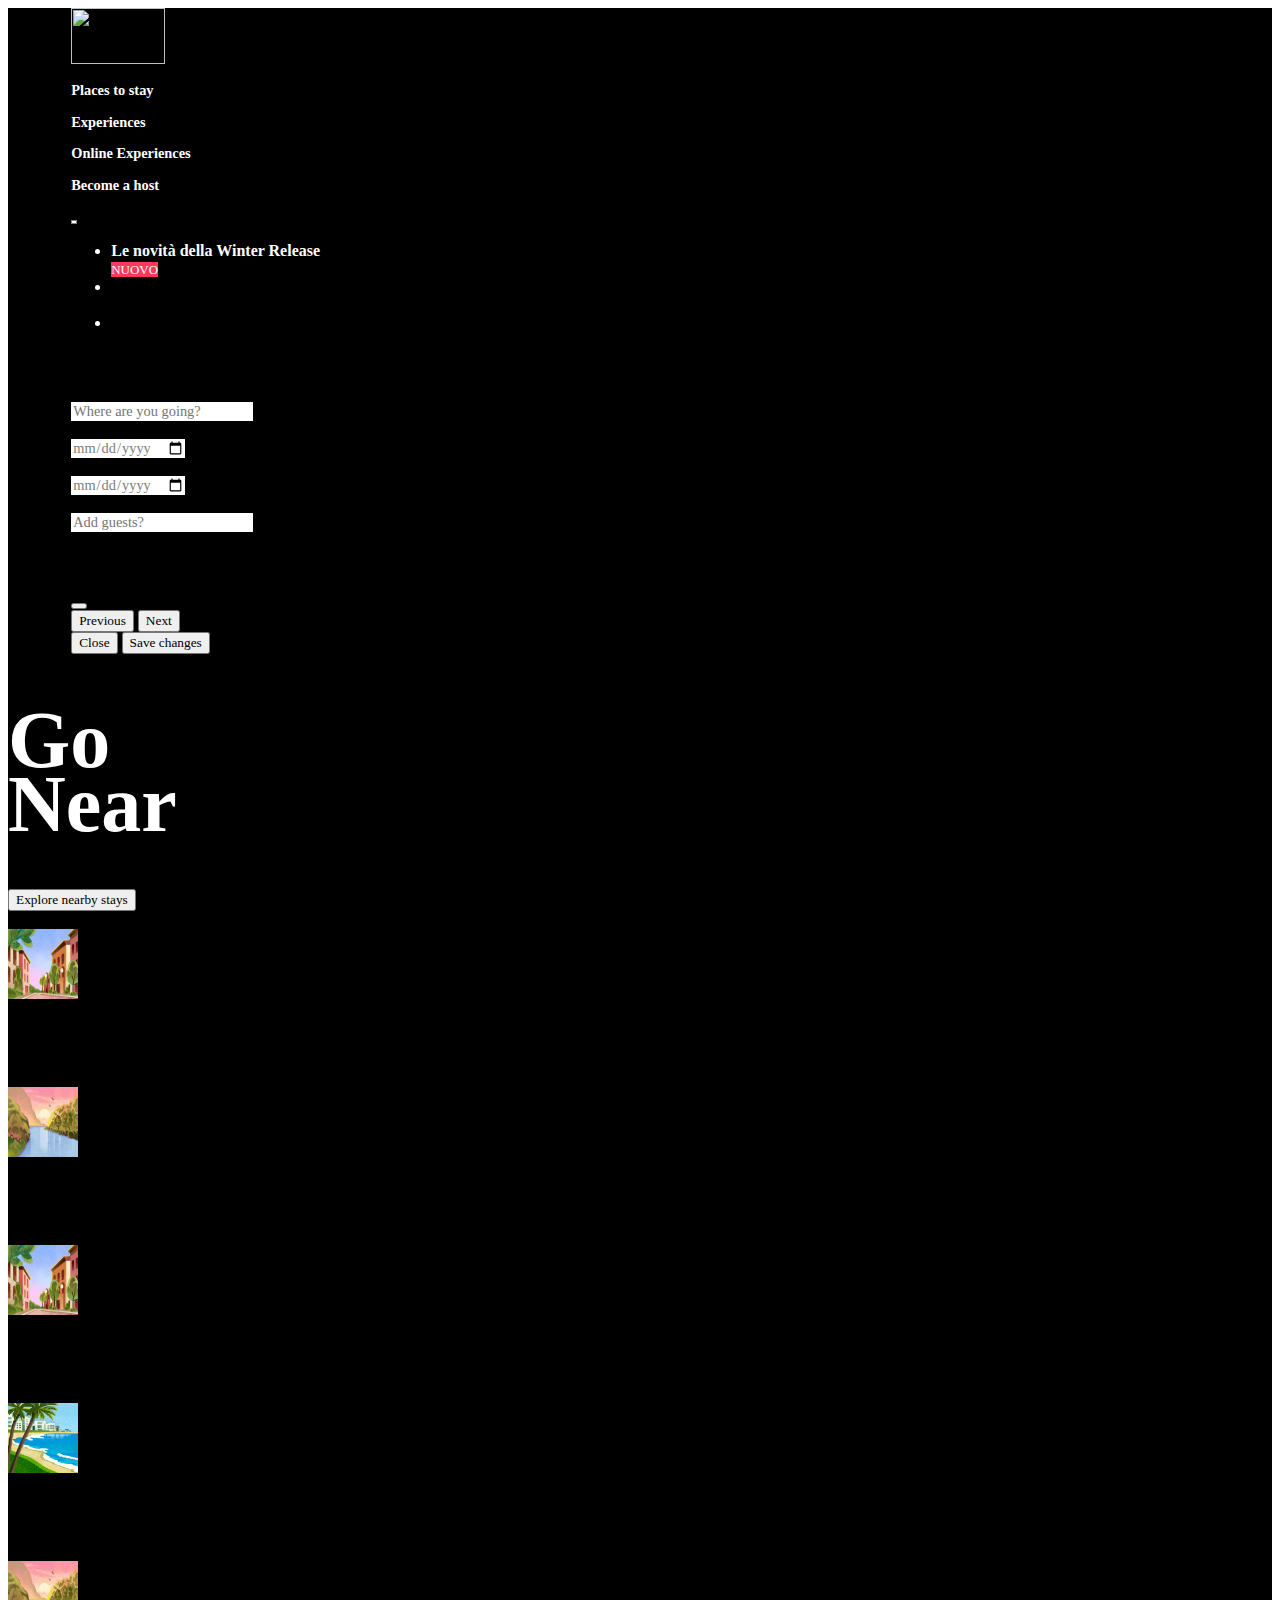
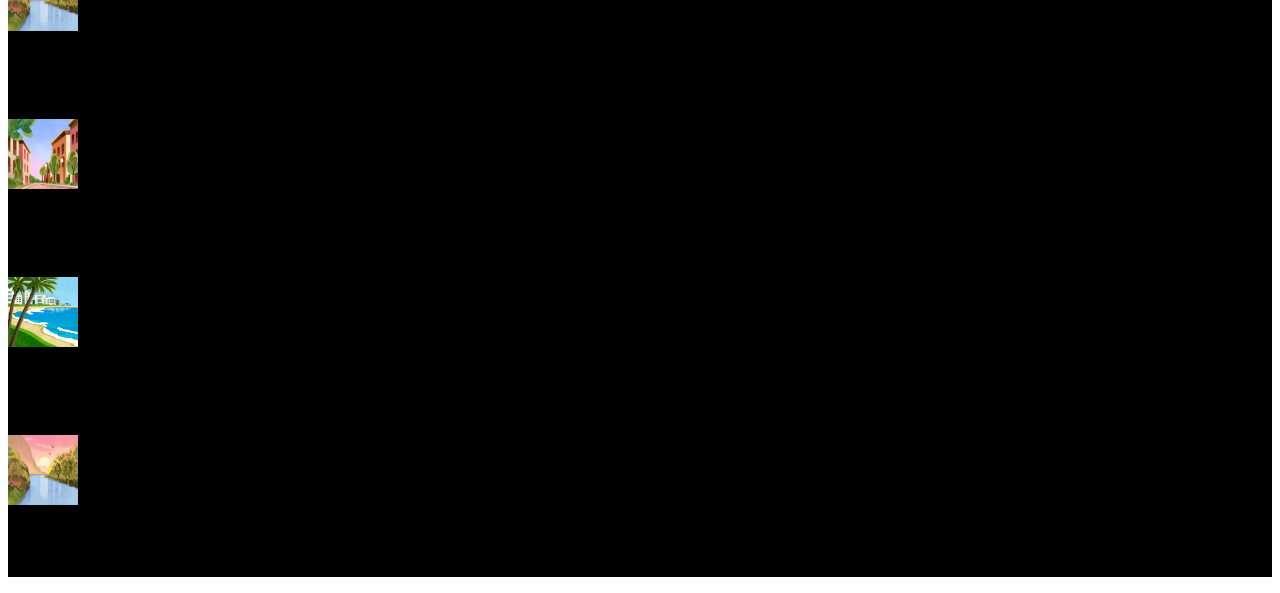
==== commit 491a7d94: "fix vario" ====
--- a/index.html
+++ b/index.html
@@ -17,95 +17,56 @@
       <!-- NAVBAR -->
       <nav class="navbar navbar-light bg-black">
         <div class="row w-100">
-          <div
-            class="col-2 col-sm-2 col-md-3 col-lg-4 d-flex align-items-center gap-2"
-          >
-            <a class="navbar-brand m-0" href="./details.html">
-              <img src="./assets/logo.png" alt="" width="94" height="56" />
+          <div class="col-2 col-sm-2 col-md-3 col-lg-4">
+            <a class="navbar-brand  m-0" href="./details.html">
+              <img src="./assets/logo.png" alt="" width="94" height="56">
             </a>
-            <div class="dropdown">
-              <button
-                class="dropdown btn border py-0 text-white d-lg-none"
-                type="button"
-                data-bs-toggle="dropdown"
-                aria-expanded="false"
-              >
-                <ion-icon class="fs-4 mt-2" name="menu-outline"></ion-icon>
-              </button>
-              <ul class="dropdown-menu">
-                <li><a class="dropdown-item" href="#">Places to stay</a></li>
-                <li><a class="dropdown-item" href="#">Experiences</a></li>
-                <li>
-                  <a class="dropdown-item" href="#">Online Experiences</a>
-                </li>
-              </ul>
-            </div>
           </div>
           <div class="col-6 col-sm-6 col-md-5 col-lg-5">
-            <div class="row justify-content-around d-none d-lg-flex text-white">
+            <div class="row justify-content-around">
               <div class="col-4 text-nowrap"><p>Places to stay</p></div>
               <div class="col-4 text-nowrap"><p>Experiences</p></div>
               <div class="col-4 text-nowrap"><p>Online Experiences</p></div>
             </div>
           </div>
-          <div
-            class="col-4 col-sm-4 col-md-4 col-lg-3 d-flex align-items-center justify-content-end"
-          >
+          <div class="col-4 col-sm-4 col-md-4 col-lg-3 d-flex align-items-center justify-content-end">
             <div class="row">
-              <div
-                class="col-5 d-flex align-items-center d-none d-md-flex text-white"
-              >
+              <div class="col-5 d-flex align-items-center d-none d-md-flex">
                 <p class="m-0 text-nowrap">Become a host</p>
               </div>
-              <div class="col-2 d-flex align-items-center">
-                <a href=""> <ion-icon name="globe-outline"></ion-icon></a>
+              <div class="col-2 d-flex align-items-center"><a href="">
+                <ion-icon name="globe-outline"></ion-icon></a>
               </div>
 
               <div class="dropdown col-5">
-                <button
-                  class="btn rounded-pill"
-                  type="button"
-                  id="dropdownMenuButton1"
-                  data-bs-toggle="dropdown"
-                  aria-expanded="false"
-                >
+                <button class="btn rounded-pill" type="button" id="dropdownMenuButton1" data-bs-toggle="dropdown" aria-expanded="false">
                   <div class="d-flex align-items-center gap-3 px-2 w-100">
                     <ion-icon
-                      name="menu-outline"
-                      class="text-black"
-                      style="font-size: large"
-                    ></ion-icon>
-                    <ion-icon
-                      size="large"
-                      class="text-secondary small"
-                      name="person-circle"
-                    ></ion-icon>
+                    name="menu-outline"
+                    class="text-black"
+                    style="font-size: large;"
+                  ></ion-icon>
+                  <ion-icon
+                    size="large"
+                    class="text-secondary small"
+                    name="person-circle"
+                  ></ion-icon>
                   </div>
                 </button>
-                <ul
-                  class="dropdown-menu dropdown-menu-end"
-                  aria-labelledby="dropdownMenuButton1"
-                >
+                <ul class="dropdown-menu dropdown-menu-end" 
+                    aria-labelledby="dropdownMenuButton1">
                   <li class="border-bottom">
-                    <div class="dropdown-item d-flex gap-3 py-1 pb-3">
-                      <div class="d-flex w-75">
-                        <b class="w-100">Le novità della Winter Release</b>
-                      </div>
-                      <div class="d-flex w-25 justify-content-end text-white">
-                        <span
-                          style="background-color: #ff385c"
-                          class="w-100 d-flex align-items-center justify-content-center rounded-2 small"
-                          >NUOVO</span
-                        >
-                      </div>
+                    <div class="dropdown-item d-flex gap-3 py-1 pb-3" >
+                            <div class="d-flex w-75"><b class="w-100">Le novità della Winter Release</b></div>
+                            <div class="d-flex w-25 justify-content-end text-white">
+                              <span style="background-color: #ff385c;" class="w-100 d-flex align-items-center justify-content-center rounded-2 small">NUOVO</span>
+                            </div>
                     </div>
                   </li>
                   <li class="border-bottom border-2 pt-2">
                     <div class="dropdown-item" href="#">
                       <div class="row gy-2">
-                        <a href="#"
-                          ><div class="col-12 py-1"><b>Registrati</b></div></a
-                        >
+                        <a href="#"><div class="col-12 py-1"><b>Registrati</b></div>
                         <a href="#"><div class="col-12 py-1">Accedi</div></a>
                       </div>
                     </div>
@@ -113,265 +74,218 @@
                   <li class="pt-2">
                     <div class="dropdown-item">
                       <div class="row gy-2">
-                        <a href="#"
-                          ><div class="col-12 py-1"><b>Gift Cards</b></div></a
-                        >
-                        <a href="#"
-                          ><div class="col-12 py-1">Affitta con Airbnb</div></a
-                        >
-                        <a href="#"
-                          ><div class="col-12 py-1">Centro Assistenza</div></a
-                        >
+                        <a href="#"><div class="col-12 py-1"><b>Gift Cards</b></div></a>
+                        <a href="#"><div class="col-12 py-1">Affitta con Airbnb</div></a>
+                        <a href="#"><div class="col-12 py-1">Centro Assistenza</div></a>
                       </div>
                     </div>
                   </li>
                 </ul>
               </div>
-            </div>
-          </div>
+        </div>      
+      </div>
+      <div class="d-none d-lg-block search-nav w-50 mx-auto d-flex justify-content-center bg-black">
+        <div class="row rounded-pill bg-light pt-1 pb-2 m-0">
+          <div class="col-3">
+            <div class="row">
+              <div class="col-12"><b>Location</b></div>
+              <div class="col-12"><input class="w-100 p-0 d-flex" type="text" placeholder="Where are you going?"></div>
+            </div>
+          </div>
+          <div class="col-8">
+            <div class="row justify-content-between">
+              <div class="col-4">
+                <div class="row">
+                  <div class="col-12"><b>Check-in</b></div>
+                  <div class="col-12 d-flex"><input class="p-0" type="date"></div>
+                </div>
+              </div>
+              <div class="col-4">
+                <div class="row">
+                  <div class="col-12"><b>Check-out</b></div>
+                  <div class="col-12 d-flex"><input class="p-0" type="date"></div>
+                </div>
+              </div>
+              <div class="col-4">
+                <div class="row">
+                  <div class="col-12"><b>Guests</b></div>
+                  <div class="col-12 d-flex"><input class="p-0" type="number" placeholder="Add guests?"></div>
+                </div>
+              </div>
+            </div>
+
+          </div>
+          <div class="col-1 px-0 d-flex justify-content-center">
+              <div class="d-flex align-items-center">
+                  <ion-icon size="small" 
+                            class="p-2 rounded-circle " 
+                            name="search-outline"
+                            data-bs-toggle="modal" 
+                            data-bs-target="#exampleModal">
+                  </ion-icon>
+<!-- Modal -->
+<div class="modal fade" id="exampleModal" tabindex="-1" aria-labelledby="exampleModalLabel" aria-hidden="true">
+  <div class="modal-dialog">
+    <div class="modal-content">
+      <div class="modal-header">
+        <h5 class="modal-title" id="exampleModalLabel">Prenota ora!</h5>
+        <button type="button" class="btn-close" data-bs-dismiss="modal" aria-label="Close"></button>
+      </div>
+      <div class="modal-body">
+        <!-- CAROSELLO -->
+        <div id="carouselExampleInterval" class="carousel slide" data-bs-ride="carousel">
+          <div class="carousel-inner">
+            <!-- modal_body -->
+            <!-- <div class="carousel-item active" data-bs-interval="10000">
+              <div class="row">
+                <div class="col-7"><img src="./assets/Spiaggia.png" alt="" class="w-100">
+                </div>
+                <div class="col-5 bg-light">
+                  <div class="row">
+                    <div class="col-12">header</div>
+                    <div class="col-12">body</div>
+                    <div class="col-12">body</div>
+                    <div class="col-12">footer</div>
+                  </div>
+                </div>
+              </div>
+            </div> -->
+            <!-- modal body -->
+          </div>
+          <button class="carousel-control-prev justify-content-start" type="button" data-bs-target="#carouselExampleInterval" data-bs-slide="prev">
+            <span class="carousel-control-prev-icon" aria-hidden="true"></span>
+            <span class="visually-hidden">Previous</span>
+          </button>
+          <button class="carousel-control-next justify-content-end" type="button" data-bs-target="#carouselExampleInterval" data-bs-slide="next">
+            <span class="carousel-control-next-icon" aria-hidden="true"></span>
+            <span class="visually-hidden">Next</span>
+          </button>
         </div>
-        <div
-          class="d-none d-lg-block search-nav w-50 mx-auto d-flex justify-content-center bg-black"
-        >
-          <div class="row rounded-pill bg-light pt-1 pb-2 m-0">
-            <div class="col-3">
-              <div class="row">
-                <div class="col-12"><b>Location</b></div>
-                <div class="col-12">
-                  <input
-                    class="w-100 p-0 d-flex"
-                    type="text"
-                    placeholder="Where are you going?"
-                  />
-                </div>
-              </div>
-            </div>
-            <div class="col-8">
-              <div class="row justify-content-between">
-                <div class="col-4">
-                  <div class="row">
-                    <div class="col-12"><b>Check-in</b></div>
-                    <div class="col-12 d-flex">
-                      <input class="p-0" type="date" />
-                    </div>
-                  </div>
-                </div>
-                <div class="col-4">
-                  <div class="row">
-                    <div class="col-12"><b>Check-out</b></div>
-                    <div class="col-12 d-flex">
-                      <input class="p-0" type="date" />
-                    </div>
-                  </div>
-                </div>
-                <div class="col-4">
-                  <div class="row">
-                    <div class="col-12"><b>Guests</b></div>
-                    <input class="p-0" type="text" placeholder="Add guests?" />
-                  </div>
-                </div>
-              </div>
-            </div>
-            <div class="col-1 px-0 d-flex justify-content-center">
-              <div class="d-flex align-items-center">
-                <ion-icon
-                  size="small"
-                  class="p-2 rounded-circle"
-                  name="search-outline"
-                  data-bs-toggle="modal"
-                  data-bs-target="#exampleModal"
-                >
-                </ion-icon>
-                <!-- Modal -->
-                <div
-                  class="modal fade"
-                  id="exampleModal"
-                  tabindex="-1"
-                  aria-labelledby="exampleModalLabel"
-                  aria-hidden="true"
-                >
-                  <div class="modal-dialog">
-                    <div class="modal-content">
-                      <div class="modal-header">
-                        <h5 class="modal-title" id="exampleModalLabel">
-                          Prenota ora!
-                        </h5>
-                        <button
-                          type="button"
-                          class="btn-close"
-                          data-bs-dismiss="modal"
-                          aria-label="Close"
-                        ></button>
-                      </div>
-                      <div class="modal-body">
-                        <!-- CAROSELLO -->
-                        <div
-                          id="carouselExampleInterval"
-                          class="carousel slide"
-                          data-bs-ride="carousel"
-                        >
-                          <div class="carousel-inner">
-                            <div
-                              class="carousel-item active"
-                              data-bs-interval="10000"
-                            >
-                              <div class="row">
-                                <div class="col-8">
-                                  <img
-                                    src="./assets/Spiaggia.png"
-                                    alt=""
-                                    class="w-100"
-                                  />
-                                </div>
-                                <div class="col-4 bg-primary">
-                                  <div class="row">
-                                    <div class="col-12">header</div>
-                                    <div class="col-12">body</div>
-                                    <div class="col-12">body</div>
-                                    <div class="col-12">footer</div>
-                                  </div>
-                                </div>
-                              </div>
-                            </div>
-                          </div>
-                          <button
-                            class="carousel-control-prev justify-content-start"
-                            type="button"
-                            data-bs-target="#carouselExampleInterval"
-                            data-bs-slide="prev"
-                          >
-                            <span
-                              class="carousel-control-prev-icon"
-                              aria-hidden="true"
-                            ></span>
-                            <span class="visually-hidden">Previous</span>
-                          </button>
-                          <button
-                            class="carousel-control-next justify-content-end"
-                            type="button"
-                            data-bs-target="#carouselExampleInterval"
-                            data-bs-slide="next"
-                          >
-                            <span
-                              class="carousel-control-next-icon"
-                              aria-hidden="true"
-                            ></span>
-                            <span class="visually-hidden">Next</span>
-                          </button>
-                        </div>
-
-                        <!-- CAROSELO -->
-                      </div>
-                      <div class="modal-footer">
-                        <button
-                          type="button"
-                          class="btn btn-secondary"
-                          data-bs-dismiss="modal"
-                        >
-                          Close
-                        </button>
-                        <button type="button" class="btn btn-primary">
-                          Save changes
-                        </button>
-                      </div>
-                    </div>
-                  </div>
-                </div>
-                <!-- Modal -->
-              </div>
+
+        <!-- CAROSELLO -->
+      </div>
+      <div class="modal-footer">
+        <button type="button" class="btn btn-secondary" data-bs-dismiss="modal">Close</button>
+        <button type="button" class="btn btn-primary">Save changes</button>
+      </div>
+    </div>
+  </div>
+</div>
+<!-- Modal -->
             </div>
           </div>
         </div>
-      </nav>
-      <div class="position-relative overflow-hidden">
-        <img src="./assets/home.jpg" class="w-100 h-100" alt="" />
+      </div>
+</nav>
+<!-- JUMBOTRON -->
+<div class="jumbotron row m-0">
+  <div class="col-3 align-self-center">
+    <div class="row">
+      <div class="col-12 d-flex align-top justify-content-center">
+        <div class=""><h1 class="pb-2">Go<br>Near<br></h1>
+        <button type="button" class="btn btn-light btn-sm px-2">
+          <a href="./details.html">Explore nearby stays</a>
+        </button></div>
+      </div>
+    </div>
+  </div>
+  <div class="col-9">
+    <img src="./assets/home.jpg" class="img-jumbotron w-100 h-100" alt=""/>
+  </div>
+
+</div>
+      <!-- <div class="position-relative">
+        <img src="./assets/home.jpg" class="w-100 h-100" alt=""/>
         <h1
           class="position-absolute start-0 top-50 mt-5 text-white fw-bold mx-5"
         >
           GO <br />
           NEAR
         </h1>
-      </div>
-    </header>
+
+      </header>
+    </div> -->
 
     <!-- FOOTER -->
-    <div class="bg-white mt-5">
-      <div class="row w-75 mx-auto flex-wrap">
-        <div class="col-lg-3 col-md-4 mb-4">
-          <div class="d-flex align-items-center gap-3">
-            <img src="./assets/Città.jpg" class="logo rounded-4" alt="" />
-            <div>
-              <p class="mt-2 mb-1 fw-bold fs-5">Genova</p>
-              <p class="mb-1 fs-5 fw-light">15 mins drive</p>
+      <footer>
+        <div class="bg-white py-5">
+          <div class="row w-75 mx-auto flex-wrap">
+            <div class="col-6 col-lg-3 col-md-4 mb-4">
+              <div class="d-flex align-items-center gap-3">
+                <img src="./assets/Città.jpg" class="logo rounded-3" alt=""/>
+                <div>
+                  <p class="my-0 fw-bold ">Genova</p>
+                  <p class="my-0 fw-light">15 mins drive</p>
+                </div>
+              </div>
+            </div>
+            <div class="col-6 col-lg-3 col-md-4">
+              <div class="d-flex align-items-center gap-3">
+                <img src="./assets/Fiume.jpg" class="logo rounded-3" alt="" />
+                <div>
+                  <p class="my-0 fw-bold">Inverness</p>
+                  <p class="my-0 fw-light">2 hrs flight</p>
+                </div>
+              </div>
+            </div>
+            <div class="col-6 col-lg-3 col-md-4">
+              <div class="d-flex align-items-center gap-3">
+                <img src="./assets/Città.jpg" class="logo rounded-3" alt="" />
+                <div>
+                  <p class="my-0 fw-bold">Edimburgh</p>
+                  <p class="my-0 fw-light">1.5 hrs flight</p>
+                </div>
+              </div>
+            </div>
+            <div class="col-6 col-lg-3 col-md-4">
+              <div class="d-flex align-items-center gap-3">
+                <img src="./assets/Spiaggia.png" class="logo rounded-3" alt="" />
+                <div>
+                  <p class="my-0 fw-bold">Rapallo</p>
+                  <p class="my-0 fw-light">2 hrs drive</p>
+                </div>
+              </div>
+            </div>
+            <div class="col-6 col-lg-3 col-md-4">
+              <div class="d-flex align-items-center gap-3">
+                <img src="./assets/Fiume.jpg" class="logo rounded-3" alt="" />
+                <div>
+                  <p class="my-0 fw-bold">Milan</p>
+                  <p class="my-0 fw-light">1.5 hrs drive</p>
+                </div>
+              </div>
+            </div>
+            <div class="col-6 col-lg-3 col-md-4">
+              <div class="d-flex align-items-center gap-3">
+                <img src="./assets/Città.jpg" class="logo rounded-3" alt="" />
+                <div>
+                  <p class="my-0 fw-bold">Montecarlo</p>
+                  <p class="my-0 fw-light">2 hr drive</p>
+                </div>
+              </div>
+            </div>
+            <div class="col-6 col-lg-3 col-md-4">
+              <div class="d-flex align-items-center gap-3">
+                <img src="./assets/Spiaggia.png" class="logo rounded-3" alt="" />
+                <div>
+                  <p class="my-0 fw-bold">Kirkwall</p>
+                  <p class="my-0 fw-light">1 hr drive</p>
+                </div>
+              </div>
+            </div>
+            <div class="col-6 col-lg-3 col-md-4">
+              <div class="d-flex align-items-center gap-3">
+                <img src="./assets/Fiume.jpg" class="logo rounded-3" alt="" />
+                <div>
+                  <p class="my-0 fw-bold">Nordkapp</p>
+                  <p class="my-0 fw-light">10 hrs flight</p>
+                </div>
+              </div>
             </div>
           </div>
         </div>
-        <div class="col-lg-3 col-md-4 mb-4">
-          <div class="d-flex align-items-center gap-3">
-            <img src="./assets/Fiume.jpg" class="logo rounded-4" alt="" />
-            <div>
-              <p class="mt-2 mb-1 fw-bold fs-5">Inverness</p>
-              <p class="mb-1 fs-5 fw-light">2 hrs flight</p>
-            </div>
-          </div>
-        </div>
-        <div class="col-lg-3 col-md-4 mb-4">
-          <div class="d-flex align-items-center gap-3">
-            <img src="./assets/Città.jpg" class="logo rounded-4" alt="" />
-            <div>
-              <p class="mt-2 mb-1 fw-bold fs-5">Edimburgh</p>
-              <p class="mb-1 fs-5 fw-light">1.5 hrs flight</p>
-            </div>
-          </div>
-        </div>
-        <div class="col-lg-3 col-md-4 mb-4">
-          <div class="d-flex align-items-center gap-3">
-            <img src="./assets/Spiaggia.png" class="logo rounded-4" alt="" />
-            <div>
-              <p class="mt-2 mb-1 fw-bold fs-5">Rapallo</p>
-              <p class="mb-1 fs-5 fw-light">2 hrs drive</p>
-            </div>
-          </div>
-        </div>
-        <div class="col-lg-3 col-md-4 mb-4">
-          <div class="d-flex align-items-center gap-3">
-            <img src="./assets/Fiume.jpg" class="logo rounded-4" alt="" />
-            <div>
-              <p class="mt-2 mb-1 fw-bold fs-5">Milan</p>
-              <p class="mb-1 fs-5 fw-light">1.5 hrs drive</p>
-            </div>
-          </div>
-        </div>
-        <div class="col-lg-3 col-md-4 mb-4">
-          <div class="d-flex align-items-center gap-3">
-            <img src="./assets/Città.jpg" class="logo rounded-4" alt="" />
-            <div>
-              <p class="mt-2 mb-1 fw-bold fs-5">Montecarlo</p>
-              <p class="mb-1 fs-5 fw-light">2 hr drive</p>
-            </div>
-          </div>
-        </div>
-        <div class="col-lg-3 col-md-4 mb-4">
-          <div class="d-flex align-items-center gap-3">
-            <img src="./assets/Spiaggia.png" class="logo rounded-4" alt="" />
-            <div>
-              <p class="mt-2 mb-1 fw-bold fs-5">Kirkwall</p>
-              <p class="mb-1 fs-5 fw-light">1 hr drive</p>
-            </div>
-          </div>
-        </div>
-        <div class="col-lg-3 col-md-4 mb-4">
-          <div class="d-flex align-items-center gap-3">
-            <img src="./assets/Fiume.jpg" class="logo rounded-4" alt="" />
-            <div>
-              <p class="mt-2 mb-1 fw-bold fs-5">Nordkapp</p>
-              <p class="mb-1 fs-5 fw-light">10 hrs flight</p>
-            </div>
-          </div>
-        </div>
-      </div>
-    </div>
-    <!-- END FOOTER -->
+<!-- END FOOTER -->
+    </footer>
     <script src="./script_homePage.js"></script>
     <script
       src="https://cdn.jsdelivr.net/npm/bootstrap@5.3.2/dist/js/bootstrap.bundle.min.js"
--- a/style.css
+++ b/style.css
@@ -29,26 +29,26 @@
   font-family: Cereal-Xbd;
   src: url(./assets/font/AirbnbCereal_W_XBd.otf);
 }
-* {
-  font-family: "Cereal,Sean-sarif";
+*{
+  font-family: 'Cereal,Sean-sarif';
 }
 /* NAVBAR */
 .navbar img {
   object-fit: contain;
 }
-ion-icon[name="globe-outline"] {
+ion-icon[name="globe-outline"]{
   color: white;
   font-size: large;
 }
-ion-icon[name="globe-outline"]:hover {
+ion-icon[name="globe-outline"]:hover{
   scale: 1.2;
   transition: transform 0.3s ease-in-out;
 }
 .navbar {
   width: 90%;
   margin-inline: auto;
+  color: white;
 }
-
 .navbar p {
   font-size: 0.9em;
   font-weight: bold;
@@ -57,26 +57,25 @@
 .navbar p:hover {
   scale: 1.1;
 }
-
 input[type="number"]::-webkit-inner-spin-button,
 input[type="number"]::-webkit-outer-spin-button {
   -webkit-appearance: none;
 }
-#dropdownMenuButton1:hover {
+.dropdown button:hover{
   box-shadow: 0px 3px 3px #ff385c;
   background-color: white;
 }
-#dropdownMenuButton1 {
+.dropdown button {
   border: 1px solid gray;
   padding-inline: 2px;
   background-color: white;
 }
-.dropdown-item a {
+.dropdown-item a,.jumbotron a{
   text-decoration: none;
   color: black;
 }
-.dropdown-item a:hover {
-  background-color: rgb(0, 0, 0);
+.dropdown-item a:hover{
+  background-color: gainsboro;
 }
 .navbar .search-nav {
   color: black;
@@ -85,7 +84,7 @@
   color: black;
   font-size: 0.8em;
 }
-.search-nav ion-icon[name="search-outline"] {
+.search-nav ion-icon[name="search-outline"]{
   background-color: #ff385c !important;
   color: white;
   font-size: xx-small;
@@ -110,6 +109,7 @@
   background-color: #e41e56;
   padding: 15px;
 }
+/* FOOTER */
 
 /* ALTRO */
 header {
@@ -120,43 +120,32 @@
   font-size: small;
 }
 
-/* .x-small{
+.x-small{
   font-size: x-small;
 }
 
 .xx-small{
   font-size: xx-small;
-} */
-
-h1 {
-  font-size: 100pt;
+}
+.jumbotron img{
+  object-fit: contain;
+}
+header h1 {
+  font-size: 60pt;
+  font-weight: bold;
+  line-height: 0.8;
+  color: white;
   /* margin-block: 30%; */
-  line-height: 120px;
 }
-
-body {
-  overflow-x: hidden;
-}
-
 img {
   object-fit: cover;
 }
 
 .logo {
-  width: 100px;
+  width: 70px;
   aspect-ratio: 1/1;
-  object-fit: cover;
+  object-fit: fill;
 }
-
-.background {
-  background-image: url(/assets/home.jpg);
-  background-size: cover;
-  background-repeat: no-repeat;
-  background-position: center;
-  min-height: 1300px;
-  max-height: 1200px;
-}
-
 .link-item-hover {
   color: black;
   text-decoration: none;
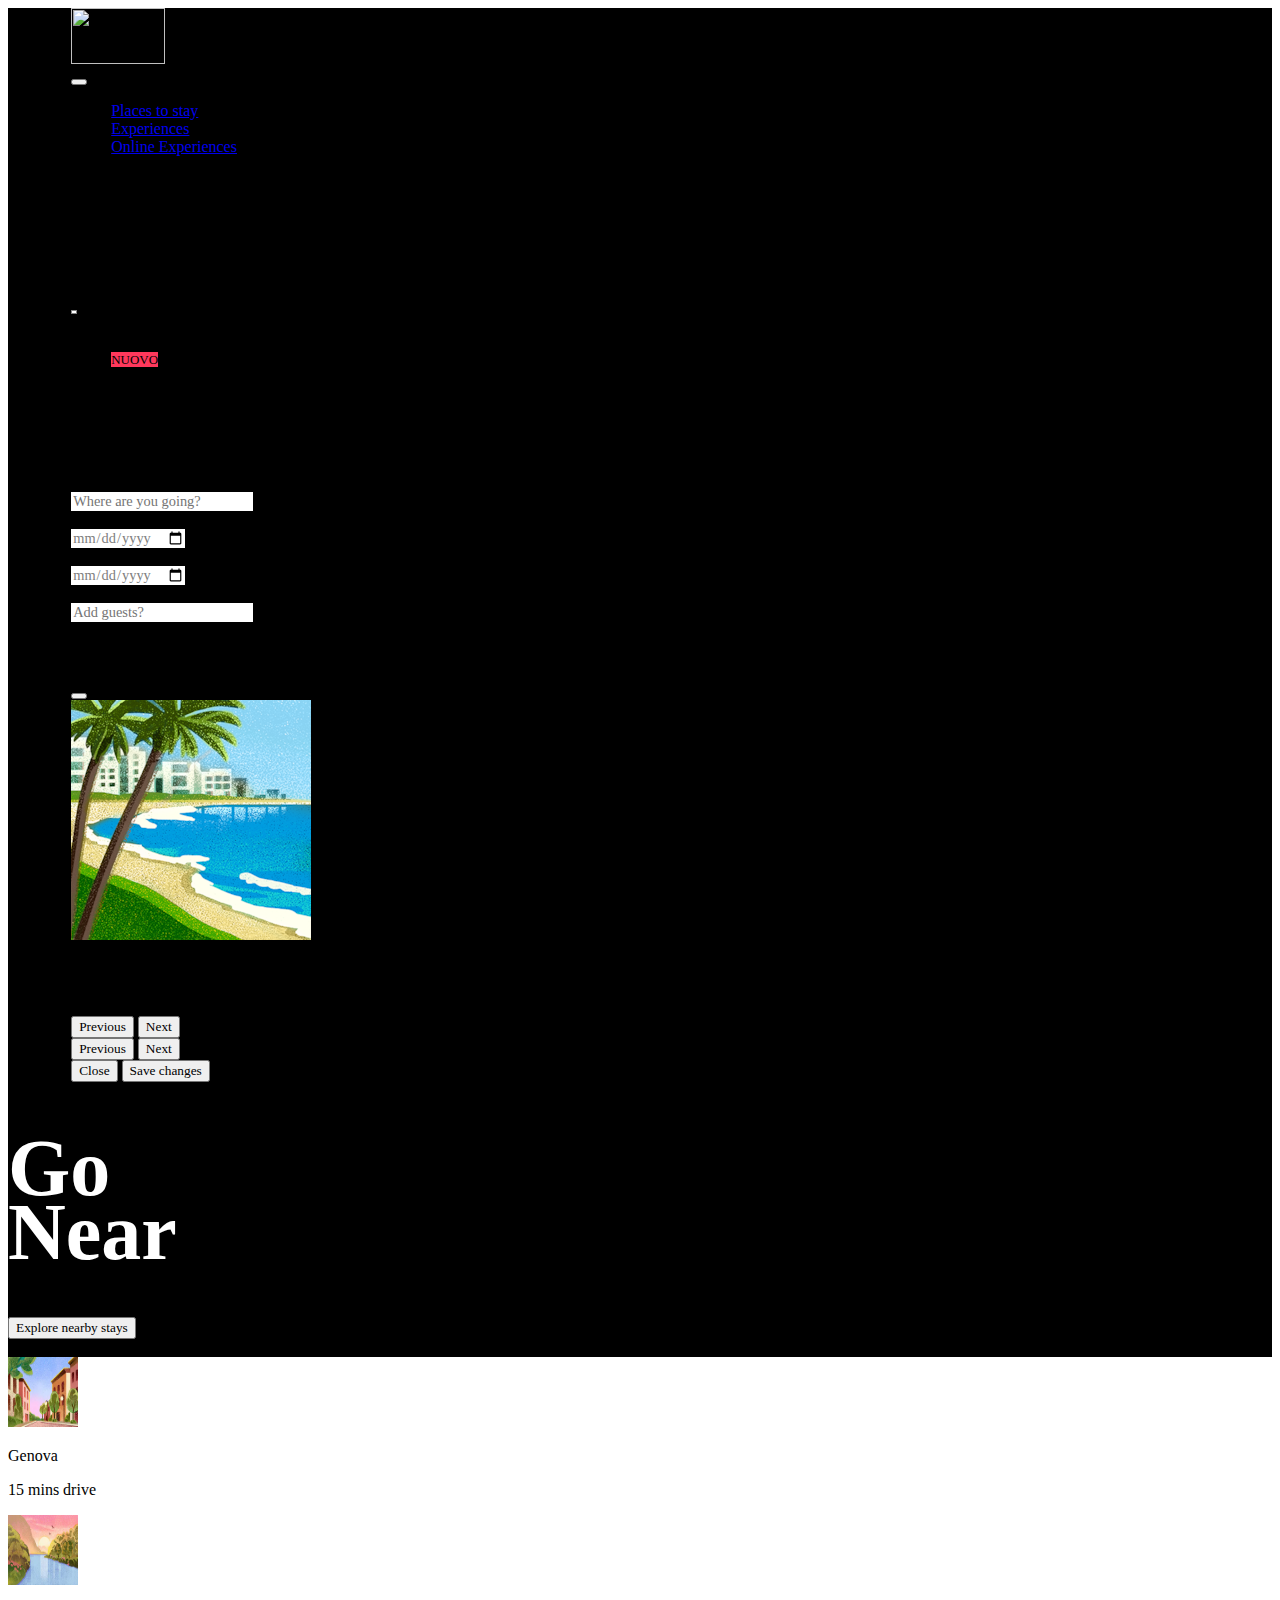
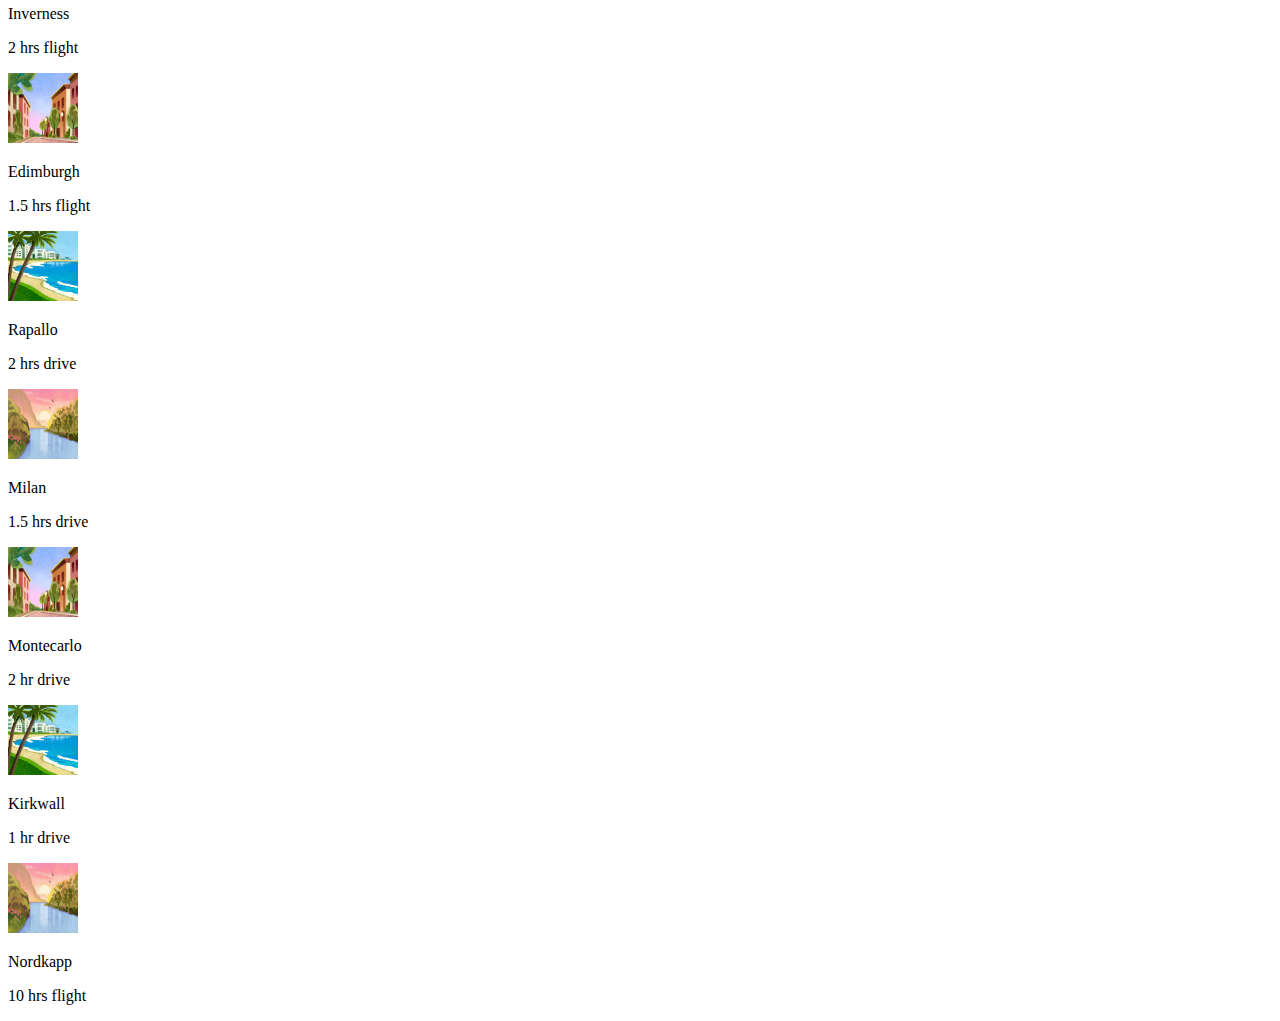
==== commit 7d673600: "fix" ====
--- a/index.html
+++ b/index.html
@@ -17,56 +17,95 @@
       <!-- NAVBAR -->
       <nav class="navbar navbar-light bg-black">
         <div class="row w-100">
-          <div class="col-2 col-sm-2 col-md-3 col-lg-4">
-            <a class="navbar-brand  m-0" href="./details.html">
-              <img src="./assets/logo.png" alt="" width="94" height="56">
+          <div
+            class="col-2 col-sm-2 col-md-3 col-lg-4 d-flex align-items-center gap-2"
+          >
+            <a class="navbar-brand m-0" href="./details.html">
+              <img src="./assets/logo.png" alt="" width="94" height="56" />
             </a>
+            <div class="dropdown">
+              <button
+                class="dropdown btn border py-0 text-white d-lg-none"
+                type="button"
+                data-bs-toggle="dropdown"
+                aria-expanded="false"
+              >
+                <ion-icon class="fs-4 mt-2" name="menu-outline"></ion-icon>
+              </button>
+              <ul class="dropdown-menu">
+                <li><a class="dropdown-item" href="#">Places to stay</a></li>
+                <li><a class="dropdown-item" href="#">Experiences</a></li>
+                <li>
+                  <a class="dropdown-item" href="#">Online Experiences</a>
+                </li>
+              </ul>
+            </div>
           </div>
           <div class="col-6 col-sm-6 col-md-5 col-lg-5">
-            <div class="row justify-content-around">
+            <div class="row justify-content-around d-none d-lg-flex text-white">
               <div class="col-4 text-nowrap"><p>Places to stay</p></div>
               <div class="col-4 text-nowrap"><p>Experiences</p></div>
               <div class="col-4 text-nowrap"><p>Online Experiences</p></div>
             </div>
           </div>
-          <div class="col-4 col-sm-4 col-md-4 col-lg-3 d-flex align-items-center justify-content-end">
+          <div
+            class="col-4 col-sm-4 col-md-4 col-lg-3 d-flex align-items-center justify-content-end"
+          >
             <div class="row">
-              <div class="col-5 d-flex align-items-center d-none d-md-flex">
+              <div
+                class="col-5 d-flex align-items-center d-none d-md-flex text-white"
+              >
                 <p class="m-0 text-nowrap">Become a host</p>
               </div>
-              <div class="col-2 d-flex align-items-center"><a href="">
-                <ion-icon name="globe-outline"></ion-icon></a>
+              <div class="col-2 d-flex align-items-center">
+                <a href=""> <ion-icon name="globe-outline"></ion-icon></a>
               </div>
 
               <div class="dropdown col-5">
-                <button class="btn rounded-pill" type="button" id="dropdownMenuButton1" data-bs-toggle="dropdown" aria-expanded="false">
+                <button
+                  class="btn rounded-pill"
+                  type="button"
+                  id="dropdownMenuButton1"
+                  data-bs-toggle="dropdown"
+                  aria-expanded="false"
+                >
                   <div class="d-flex align-items-center gap-3 px-2 w-100">
                     <ion-icon
-                    name="menu-outline"
-                    class="text-black"
-                    style="font-size: large;"
-                  ></ion-icon>
-                  <ion-icon
-                    size="large"
-                    class="text-secondary small"
-                    name="person-circle"
-                  ></ion-icon>
+                      name="menu-outline"
+                      class="text-black"
+                      style="font-size: large"
+                    ></ion-icon>
+                    <ion-icon
+                      size="large"
+                      class="text-secondary small"
+                      name="person-circle"
+                    ></ion-icon>
                   </div>
                 </button>
-                <ul class="dropdown-menu dropdown-menu-end" 
-                    aria-labelledby="dropdownMenuButton1">
+                <ul
+                  class="dropdown-menu dropdown-menu-end"
+                  aria-labelledby="dropdownMenuButton1"
+                >
                   <li class="border-bottom">
-                    <div class="dropdown-item d-flex gap-3 py-1 pb-3" >
-                            <div class="d-flex w-75"><b class="w-100">Le novità della Winter Release</b></div>
-                            <div class="d-flex w-25 justify-content-end text-white">
-                              <span style="background-color: #ff385c;" class="w-100 d-flex align-items-center justify-content-center rounded-2 small">NUOVO</span>
-                            </div>
+                    <div class="dropdown-item d-flex gap-3 py-1 pb-3">
+                      <div class="d-flex w-75">
+                        <b class="w-100">Le novità della Winter Release</b>
+                      </div>
+                      <div class="d-flex w-25 justify-content-end text-white">
+                        <span
+                          style="background-color: #ff385c"
+                          class="w-100 d-flex align-items-center justify-content-center rounded-2 small"
+                          >NUOVO</span
+                        >
+                      </div>
                     </div>
                   </li>
                   <li class="border-bottom border-2 pt-2">
                     <div class="dropdown-item" href="#">
                       <div class="row gy-2">
-                        <a href="#"><div class="col-12 py-1"><b>Registrati</b></div>
+                        <a href="#"
+                          ><div class="col-12 py-1"><b>Registrati</b></div></a
+                        >
                         <a href="#"><div class="col-12 py-1">Accedi</div></a>
                       </div>
                     </div>
@@ -74,83 +113,153 @@
                   <li class="pt-2">
                     <div class="dropdown-item">
                       <div class="row gy-2">
-                        <a href="#"><div class="col-12 py-1"><b>Gift Cards</b></div></a>
-                        <a href="#"><div class="col-12 py-1">Affitta con Airbnb</div></a>
-                        <a href="#"><div class="col-12 py-1">Centro Assistenza</div></a>
+                        <a href="#"
+                          ><div class="col-12 py-1"><b>Gift Cards</b></div></a
+                        >
+                        <a href="#"
+                          ><div class="col-12 py-1">Affitta con Airbnb</div></a
+                        >
+                        <a href="#"
+                          ><div class="col-12 py-1">Centro Assistenza</div></a
+                        >
                       </div>
                     </div>
                   </li>
                 </ul>
               </div>
-        </div>      
-      </div>
-      <div class="d-none d-lg-block search-nav w-50 mx-auto d-flex justify-content-center bg-black">
-        <div class="row rounded-pill bg-light pt-1 pb-2 m-0">
-          <div class="col-3">
-            <div class="row">
-              <div class="col-12"><b>Location</b></div>
-              <div class="col-12"><input class="w-100 p-0 d-flex" type="text" placeholder="Where are you going?"></div>
-            </div>
-          </div>
-          <div class="col-8">
-            <div class="row justify-content-between">
-              <div class="col-4">
-                <div class="row">
-                  <div class="col-12"><b>Check-in</b></div>
-                  <div class="col-12 d-flex"><input class="p-0" type="date"></div>
-                </div>
-              </div>
-              <div class="col-4">
-                <div class="row">
-                  <div class="col-12"><b>Check-out</b></div>
-                  <div class="col-12 d-flex"><input class="p-0" type="date"></div>
-                </div>
-              </div>
-              <div class="col-4">
-                <div class="row">
-                  <div class="col-12"><b>Guests</b></div>
-                  <div class="col-12 d-flex"><input class="p-0" type="number" placeholder="Add guests?"></div>
-                </div>
-              </div>
-            </div>
+            </div>
+          </div>
+        </div>
+        <div
+          class="d-none d-lg-block search-nav w-50 mx-auto d-flex justify-content-center bg-black"
+        >
+          <div class="row rounded-pill bg-light pt-1 pb-2 m-0">
+            <div class="col-3">
+              <div class="row">
+                <div class="col-12"><b>Location</b></div>
+                <div class="col-12">
+                  <input
+                    class="w-100 p-0 d-flex"
+                    type="text"
+                    placeholder="Where are you going?"
+                  />
+                </div>
+              </div>
+            </div>
+            <div class="col-8">
+              <div class="row justify-content-between">
+                <div class="col-4">
+                  <div class="row">
+                    <div class="col-12"><b>Check-in</b></div>
+                    <div class="col-12 d-flex">
+                      <input class="p-0" type="date" />
+                    </div>
+                  </div>
+                </div>
+                <div class="col-4">
+                  <div class="row">
+                    <div class="col-12"><b>Check-out</b></div>
+                    <div class="col-12 d-flex">
+                      <input class="p-0" type="date" />
+                    </div>
+                  </div>
+                </div>
+                <div class="col-4">
+                  <div class="row">
+                    <div class="col-12"><b>Guests</b></div>
+                    <input class="p-0" type="number" placeholder="Add guests?" />
+                  </div>
+                </div>
+              </div>
+            </div>
+            <div class="col-1 px-0 d-flex justify-content-center">
+              <div class="d-flex align-items-center">
+                <ion-icon
+                  size="small"
+                  class="p-2 rounded-circle"
+                  name="search-outline"
+                  data-bs-toggle="modal"
+                  data-bs-target="#exampleModal"
+                >
+                </ion-icon>
+                <!-- Modal -->
+                <div
+                  class="modal fade"
+                  id="exampleModal"
+                  tabindex="-1"
+                  aria-labelledby="exampleModalLabel"
+                  aria-hidden="true"
+                >
+                  <div class="modal-dialog">
+                    <div class="modal-content">
+                      <div class="modal-header">
+                        <h5 class="modal-title" id="exampleModalLabel">
+                          Prenota ora!
+                        </h5>
+                        <button
+                          type="button"
+                          class="btn-close"
+                          data-bs-dismiss="modal"
+                          aria-label="Close"
+                        ></button>
+                      </div>
+                      <div class="modal-body">
+                        <!-- CAROSELLO -->
+                        <div
+                          id="carouselExampleInterval"
+                          class="carousel slide"
+                          data-bs-ride="carousel"
+                        >
+                          <div class="carousel-inner">
+                            <div
+                              class="carousel-item active"
+                              data-bs-interval="10000"
+                            >
+                              <div class="row">
+                                <div class="col-8">
+                                  <img
+                                    src="./assets/Spiaggia.png"
+                                    alt=""
+                                    class="w-100"
+                                  />
+                                </div>
+                                <div class="col-4 bg-primary">
+                                  <div class="row">
+                                    <div class="col-12">header</div>
+                                    <div class="col-12">body</div>
+                                    <div class="col-12">body</div>
+                                    <div class="col-12">footer</div>
+                                  </div>
+                                </div>
+                              </div>
+                            </div>
+                          </div>
+                          <button
+                            class="carousel-control-prev justify-content-start"
+                            type="button"
+                            data-bs-target="#carouselExampleInterval"
+                            data-bs-slide="prev"
+                          >
+                            <span
+                              class="carousel-control-prev-icon"
+                              aria-hidden="true"
+                            ></span>
+                            <span class="visually-hidden">Previous</span>
+                          </button>
+                          <button
+                            class="carousel-control-next justify-content-end"
+                            type="button"
+                            data-bs-target="#carouselExampleInterval"
+                            data-bs-slide="next"
+                          >
+                            <span
+                              class="carousel-control-next-icon"
+                              aria-hidden="true"
+                            ></span>
+                            <span class="visually-hidden">Next</span>
+                          </button>
+                        </div>
 
-          </div>
-          <div class="col-1 px-0 d-flex justify-content-center">
-              <div class="d-flex align-items-center">
-                  <ion-icon size="small" 
-                            class="p-2 rounded-circle " 
-                            name="search-outline"
-                            data-bs-toggle="modal" 
-                            data-bs-target="#exampleModal">
-                  </ion-icon>
-<!-- Modal -->
-<div class="modal fade" id="exampleModal" tabindex="-1" aria-labelledby="exampleModalLabel" aria-hidden="true">
-  <div class="modal-dialog">
-    <div class="modal-content">
-      <div class="modal-header">
-        <h5 class="modal-title" id="exampleModalLabel">Prenota ora!</h5>
-        <button type="button" class="btn-close" data-bs-dismiss="modal" aria-label="Close"></button>
-      </div>
-      <div class="modal-body">
-        <!-- CAROSELLO -->
-        <div id="carouselExampleInterval" class="carousel slide" data-bs-ride="carousel">
-          <div class="carousel-inner">
-            <!-- modal_body -->
-            <!-- <div class="carousel-item active" data-bs-interval="10000">
-              <div class="row">
-                <div class="col-7"><img src="./assets/Spiaggia.png" alt="" class="w-100">
-                </div>
-                <div class="col-5 bg-light">
-                  <div class="row">
-                    <div class="col-12">header</div>
-                    <div class="col-12">body</div>
-                    <div class="col-12">body</div>
-                    <div class="col-12">footer</div>
-                  </div>
-                </div>
-              </div>
-            </div> -->
-            <!-- modal body -->
           </div>
           <button class="carousel-control-prev justify-content-start" type="button" data-bs-target="#carouselExampleInterval" data-bs-slide="prev">
             <span class="carousel-control-prev-icon" aria-hidden="true"></span>
@@ -192,7 +301,6 @@
   <div class="col-9">
     <img src="./assets/home.jpg" class="img-jumbotron w-100 h-100" alt=""/>
   </div>
-
 </div>
       <!-- <div class="position-relative">
         <img src="./assets/home.jpg" class="w-100 h-100" alt=""/>
@@ -202,9 +310,8 @@
           GO <br />
           NEAR
         </h1>
-
-      </header>
-    </div> -->
+      </div> -->
+    </header>
 
     <!-- FOOTER -->
       <footer>
@@ -284,8 +391,7 @@
             </div>
           </div>
         </div>
-<!-- END FOOTER -->
-    </footer>
+    <!-- END FOOTER -->
     <script src="./script_homePage.js"></script>
     <script
       src="https://cdn.jsdelivr.net/npm/bootstrap@5.3.2/dist/js/bootstrap.bundle.min.js"
--- a/style.css
+++ b/style.css
@@ -29,26 +29,26 @@
   font-family: Cereal-Xbd;
   src: url(./assets/font/AirbnbCereal_W_XBd.otf);
 }
-*{
-  font-family: 'Cereal,Sean-sarif';
+* {
+  font-family: "Cereal,Sean-sarif";
 }
 /* NAVBAR */
 .navbar img {
   object-fit: contain;
 }
-ion-icon[name="globe-outline"]{
+ion-icon[name="globe-outline"] {
   color: white;
   font-size: large;
 }
-ion-icon[name="globe-outline"]:hover{
+ion-icon[name="globe-outline"]:hover {
   scale: 1.2;
   transition: transform 0.3s ease-in-out;
 }
 .navbar {
   width: 90%;
   margin-inline: auto;
-  color: white;
 }
+
 .navbar p {
   font-size: 0.9em;
   font-weight: bold;
@@ -56,25 +56,27 @@
 }
 .navbar p:hover {
   scale: 1.1;
+  border-bottom: 1px solid white;
 }
+
 input[type="number"]::-webkit-inner-spin-button,
 input[type="number"]::-webkit-outer-spin-button {
   -webkit-appearance: none;
 }
-.dropdown button:hover{
+#dropdownMenuButton1:hover {
   box-shadow: 0px 3px 3px #ff385c;
   background-color: white;
 }
-.dropdown button {
+#dropdownMenuButton1 {
   border: 1px solid gray;
   padding-inline: 2px;
   background-color: white;
 }
-.dropdown-item a,.jumbotron a{
+.dropdown-item a,.jumbotron a {
   text-decoration: none;
   color: black;
 }
-.dropdown-item a:hover{
+.dropdown-item a:hover {
   background-color: gainsboro;
 }
 .navbar .search-nav {
@@ -84,7 +86,7 @@
   color: black;
   font-size: 0.8em;
 }
-.search-nav ion-icon[name="search-outline"]{
+.search-nav ion-icon[name="search-outline"] {
   background-color: #ff385c !important;
   color: white;
   font-size: xx-small;
